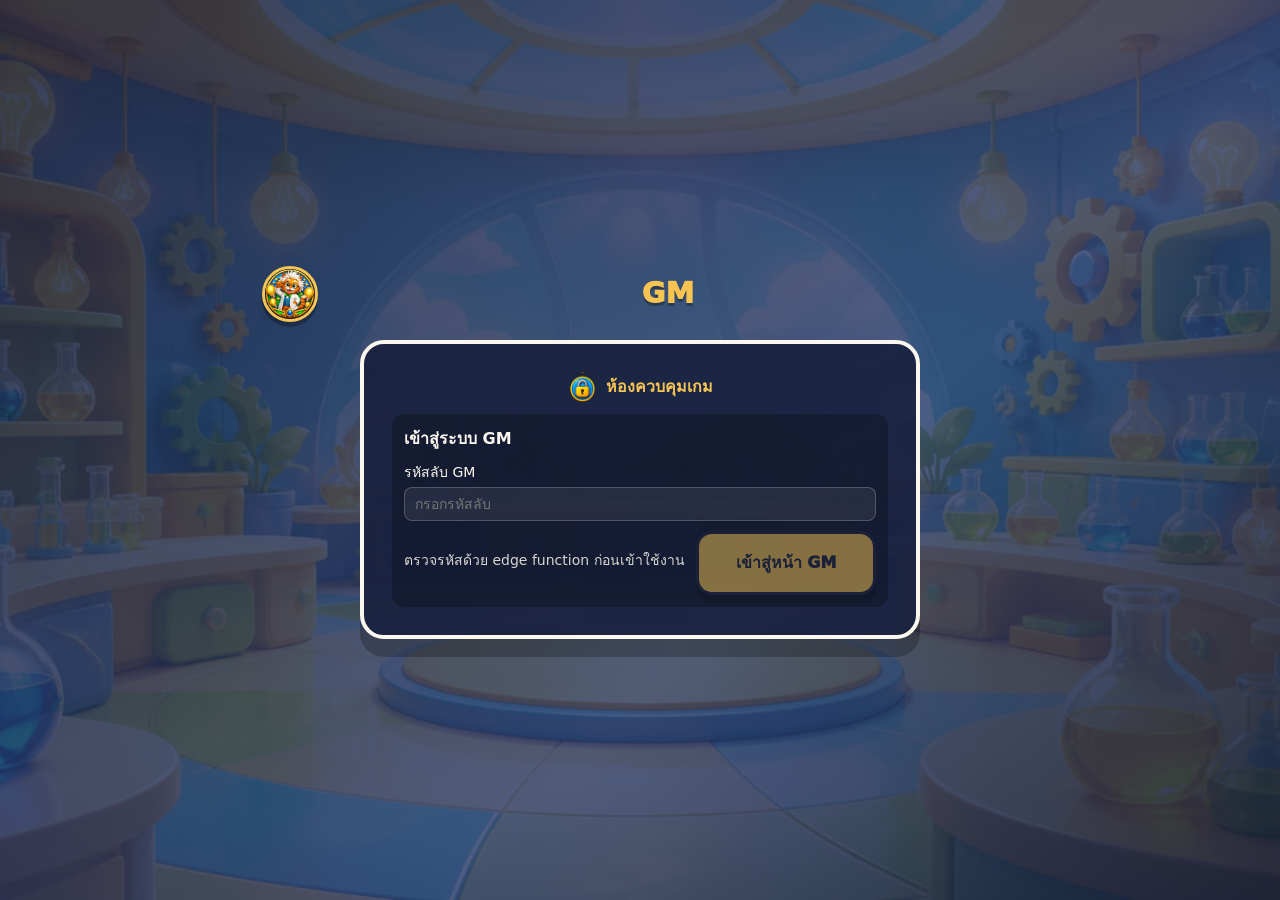
==== index.html @ 26312747 "GM: auto-biometric on open + PWA status-bar + icon" ====
<!doctype html>
<html lang="th">
  <head>
    <meta charset="UTF-8" />
    <link rel="icon" type="image/png" href="./favicon.png" />
    <link rel="apple-touch-icon" href="./apple-touch-icon.png" />
    <meta name="viewport" content="width=device-width, initial-scale=1.0, viewport-fit=cover" />
    <meta name="theme-color" content="#18213f" />
    <meta name="apple-mobile-web-app-capable" content="yes" />
    <meta name="mobile-web-app-capable" content="yes" />
    <meta name="apple-mobile-web-app-status-bar-style" content="black-translucent" />
    <meta name="apple-mobile-web-app-title" content="GM คิดวันละโจทย์" />
    <title>GM - คิดวันละโจทย์</title>
    <script type="module" crossorigin src="./assets/gm-eVZAtfQk.js"></script>
    <link rel="stylesheet" crossorigin href="./assets/gm-Bf44pUgK.css">
  </head>
  <body>
    <div id="root"></div>
  </body>
</html>
---- assets/gm-Bf44pUgK.css ----
:root{--lightningcss-light: ;--lightningcss-dark:initial;color-scheme:dark;background:linear-gradient(135deg, #18213fdb, #2b3a67d1 56%, #151b30eb) top center / 100% calc(100% + 200px) no-repeat, var(--bg-detective-room,none) top center / cover no-repeat #18213f;color:#fbf7ef;font-family:system-ui,-apple-system,BlinkMacSystemFont,Segoe UI,sans-serif}html[data-scene=home]{background:radial-gradient(circle at 50% 28%, #f6c45329, transparent 40%) top center / 100% calc(100% + 200px) no-repeat, linear-gradient(160deg, #18213fd1, #2b3a67bd 55%, #151b30e6) top center / 100% calc(100% + 200px) no-repeat, var(--bg-office,none) top center / cover no-repeat #18213f}html[data-scene=voteResult],html[data-scene=ended]{background:radial-gradient(circle at 50% 22%, #f6c45352, transparent 42%) top center / 100% calc(100% + 200px) no-repeat, linear-gradient(135deg, #151b30d6, #2b3a67c7) top center / 100% calc(100% + 200px) no-repeat, var(--bg-reveal,none) top center / cover no-repeat #18213f}html[data-scene=roleReveal]{background:radial-gradient(circle, #f6c45357, transparent 36%) top center / 100% calc(100% + 200px) no-repeat, linear-gradient(135deg, #151b30e0, #2b3a67d1) top center / 100% calc(100% + 200px) no-repeat, var(--bg-role-cover,none) top center / cover no-repeat #18213f}*{box-sizing:border-box}html,body,#root{min-height:100%;margin:0}html,body{overscroll-behavior:none;-webkit-user-select:none;user-select:none;-webkit-touch-callout:none;touch-action:manipulation;height:100%}img{-webkit-user-drag:none;-webkit-touch-callout:none;-webkit-user-select:none;user-select:none}input,textarea{-webkit-user-select:text;user-select:text}button,input,select,textarea{font:inherit}.app-shell{place-items:center;min-height:100vh;padding:32px;display:grid;position:relative}.app-shell:before{content:"";z-index:-1;background:linear-gradient(135deg, #18213fdb, #2b3a67d1 56%, #151b30eb), var(--bg-detective-room);background-position:top;background-size:cover;position:fixed;inset:0}.boot-splash{place-items:center;display:grid}.boot-logo-btn{cursor:pointer;-webkit-tap-highlight-color:transparent;background:0 0;border:none;justify-items:center;gap:clamp(14px,3dvh,28px);padding:20px;display:grid}.boot-logo-btn__img{object-fit:contain;filter:drop-shadow(0 14px #00000047);width:min(880px,88vw);max-height:62dvh;animation:2.6s ease-in-out infinite boot-breathe}.boot-logo-btn:active .boot-logo-btn__img{transform:scale(.97)}.boot-logo-btn__hint{color:#ffe9b6;text-shadow:0 2px 4px #00000080;font-size:clamp(16px,2.6dvh,22px);font-weight:900;animation:1.4s ease-in-out infinite reel-pulse}.boot-loading{place-items:center;gap:clamp(10px,2.4dvh,22px);width:min(560px,88vw);display:grid}.boot-loading__logo{filter:drop-shadow(0 10px 18px #0006);width:min(340px,38dvh)}.boot-loading__mascot{width:clamp(56px,9dvh,84px);animation:1.6s ease-in-out infinite loading-sweep}.boot-loading__mascot--done{animation:.5s cubic-bezier(.2,1.6,.4,1) both loading-found}@keyframes loading-sweep{0%,to{transform:translate(-42px)rotate(-14deg)}50%{transform:translate(42px)rotate(14deg)}}@keyframes loading-found{0%{transform:scale(.7)rotate(-14deg)}to{transform:scale(1.15)rotate(0)}}.boot-loading__track{background:#18213fd9;border:3px solid #fbf7ef;border-radius:999px;width:100%;height:clamp(16px,2.6dvh,22px);overflow:hidden;box-shadow:0 4px #00000040}.boot-loading__fill{background:linear-gradient(90deg,#d13f1e,#f2a03d);border-radius:999px;height:100%;transition:width .25s ease-out}.boot-loading__label{color:#ffe9b6;text-shadow:0 2px 4px #00000080;margin:0;font-size:clamp(15px,2.4dvh,21px);font-weight:900}@keyframes boot-breathe{0%,to{transform:scale(1)}50%{transform:scale(1.025)}}.boot-card{text-align:center;background:#2b3a67eb;border:4px solid #fbf7ef;border-radius:24px;width:min(720px,100%);padding:48px;box-shadow:0 20px #0000003d}.eyebrow{color:#f6c453;text-transform:uppercase;margin:0 0 12px;font-weight:900}h1{margin:0 0 16px;font-size:clamp(42px,6vw,72px);line-height:1}.scene-panel{background:#18213fe6;border:4px solid #fbf7ef;border-radius:24px;width:min(1120px,100%);margin:0 auto;padding:28px;box-shadow:0 18px #0000003d}.scene-panel h2{color:#f6c453;text-align:center;margin:0 0 24px;font-size:clamp(32px,4vw,48px)}.scene-panel h3{color:#f6c453;margin:28px 0 14px;font-size:28px}.player-grid{grid-template-columns:repeat(4,minmax(0,1fr));gap:20px;display:grid}.player-grid--compact{grid-template-columns:repeat(6,minmax(0,1fr));gap:clamp(8px,1vw,14px)}.player-grid--compact .player-card{padding:7px}.player-grid--compact .player-card__photo-wrap{aspect-ratio:1}.player-grid--compact .player-card__name{margin-top:5px;font-size:clamp(12px,1.5vh,15px)}.player-grid--compact .player-card__code{margin-top:4px;padding:3px 9px;font-size:12px}.player-card{color:#20263f;text-align:center;cursor:pointer;background:#fbf7ef;border:3px solid #20263f;border-radius:20px;width:100%;padding:12px;transition:transform .15s,box-shadow .15s;position:relative;box-shadow:0 9px #00000038}.player-card:active{transform:translateY(5px)scale(.98);box-shadow:0 4px #00000038}.player-card--selected{outline:5px solid #f6c453}.player-card__photo-wrap{aspect-ratio:4/5;background:linear-gradient(140deg,#ffd66b,#3dcca1);border:3px solid #fff;border-radius:16px;place-items:center;width:100%;display:grid;position:relative;overflow:hidden}.player-card__photo{z-index:1;object-fit:cover;width:100%;height:100%;position:relative}.player-card__fallback{color:#2b3a67;font-size:32px;font-weight:1000;position:absolute}.player-card__name{margin-top:10px;font-size:21px;font-weight:1000;line-height:1.15;display:block}.player-card__code{color:#fff;background:#e94f37;border-radius:999px;margin-top:8px;padding:5px 10px;font-weight:1000;display:inline-block}.button-row{flex-wrap:wrap;justify-content:center;gap:18px;margin-top:24px;display:flex}.game-button{cursor:pointer;border:3px solid #20263f;border-radius:16px;min-width:180px;min-height:64px;font-weight:1000;box-shadow:0 8px #00000040}.game-button:disabled{opacity:.5;cursor:not-allowed;transform:none}.game-button--primary{color:#20263f;background:#f6c453}.game-button--danger{color:#fff;background:#e94f37}.game-button--paper{color:#20263f;background:#fbf7ef}.status-badge{color:#20263f;text-align:center;background:#fbf7ef;border:3px solid #20263f;border-radius:16px;padding:10px 14px;box-shadow:0 7px #00000038}.status-badge strong{font-size:24px;display:block}.status-badge span{color:#62677b;font-size:13px;font-weight:900}.handoff-curtain{text-align:center;align-content:center;place-items:center;gap:18px;min-height:100vh;padding:32px;display:grid;position:relative}.handoff-curtain:before{content:"";z-index:-1;background:radial-gradient(circle, #f6c45357, transparent 36%), linear-gradient(135deg, #151b30e0, #2b3a67d1), var(--bg-role-cover);background-position:top;background-size:cover;position:fixed;inset:0}.handoff-curtain__spotlight{font-size:86px}.handoff-curtain__sub{color:#ffd66b;background:#18213fb3;border:3px solid #fbf7ef80;border-radius:999px;margin:0;padding:8px 22px;font-size:clamp(16px,2.6dvh,22px);font-weight:1000}.result-scene--countdown{align-content:center;justify-items:center;gap:clamp(8px,2dvh,18px);min-height:min(60dvh,480px);display:grid}.reveal-countdown{color:#f6c453;text-shadow:0 10px #00000059;font-size:clamp(120px,28dvh,240px);font-weight:1000;line-height:1;animation:.9s cubic-bezier(.2,1.4,.4,1) both countdown-pop}@keyframes countdown-pop{0%{opacity:0;transform:scale(2.2)}35%{opacity:1;transform:scale(1)}to{opacity:.9;transform:scale(.92)}}.role-reveal--cover{align-content:center;justify-items:center;gap:clamp(10px,2dvh,20px);min-height:min(60dvh,480px);display:grid}.role-hold-btn{color:#20263f;cursor:pointer;touch-action:none;-webkit-user-select:none;user-select:none;-webkit-touch-callout:none;background:linear-gradient(#f6c453,#eaa93c);border:5px solid #20263f;border-radius:26px;justify-content:center;align-items:center;padding:clamp(22px,5dvh,44px) clamp(36px,6vw,72px);font-size:clamp(20px,3.4dvh,30px);font-weight:1000;display:inline-flex;position:relative;box-shadow:0 10px #00000047}.role-hold-btn:active{transform:translateY(4px);box-shadow:0 4px #00000047}.role-hold-btn__fingerprint{pointer-events:none;width:clamp(38px,6dvh,56px);height:clamp(38px,6dvh,56px);position:absolute;top:50%;right:clamp(20px,3vw,44px);transform:translateY(-50%)}.role-hold-hint{text-align:center;color:#ffe9b6;margin:clamp(6px,1.2dvh,12px) 0 0;font-weight:900;animation:1s ease-in-out infinite reel-pulse}.confetti{pointer-events:none;z-index:30;position:fixed;inset:0;overflow:hidden}.confetti__piece{top:-4dvh;left:calc((var(--i) * 3.83%) + 1%);width:12px;height:20px;animation:3.2s linear infinite confetti-fall;animation-delay:calc(var(--i) * -.37s);background:#f6c453;border-radius:3px;position:absolute}.confetti__piece:nth-child(3n){background:#e94f37;width:10px;height:16px}.confetti__piece:nth-child(3n+1){background:#3dcca1}.confetti__piece:nth-child(4n){background:#7ea6ff;height:24px}@keyframes confetti-fall{0%{opacity:1;transform:translateY(-6dvh)rotate(0)}85%{opacity:1}to{opacity:.4;transform:translateY(106dvh)rotate(720deg)}}.intel-banner{background:#f6c45324;border:3px solid #f6c453;border-radius:18px;justify-content:center;align-items:center;gap:clamp(12px,2vw,22px);max-width:min(760px,100%);margin:0 auto;padding:clamp(10px,1.8dvh,16px) clamp(16px,2.4vw,26px);display:flex}.intel-banner__icon{object-fit:contain;flex:none;width:clamp(64px,11dvh,100px);height:auto}.intel-banner__text{text-align:left;gap:4px;font-size:clamp(14px,2.2dvh,18px);display:grid}.intel-banner__text b{color:#ffd66b}.intel-banner__text span{color:#fbf7ef;font-weight:800}.result-caught-card{margin:0 auto}.clue-cards{flex-wrap:wrap;flex:auto;justify-content:center;align-items:center;gap:clamp(14px,2.4vw,30px);min-height:0;display:flex}.clue-card{color:#ffe9b6;background:#18213fbf;border:4px solid #fbf7ef;border-radius:20px;justify-items:center;gap:6px;padding:clamp(10px,1.8dvh,18px) clamp(14px,2vw,24px);font-size:clamp(15px,2.4dvh,20px);font-weight:900;display:grid;box-shadow:0 10px #00000040}.clue-card__photo{object-fit:cover;object-position:50% 18%;border-radius:14px;width:clamp(140px,26dvh,220px);height:clamp(140px,26dvh,220px)}.clue-card span{color:#9aa3c0;font-size:.8em}.clue-mock{flex:auto;place-items:center;min-height:0;display:grid}.clue-mock img{object-fit:contain;filter:drop-shadow(0 10px 12px #00000059);max-height:clamp(200px,42dvh,360px);animation:.5s cubic-bezier(.2,1.6,.4,1) both gacha-pop}.confirm-modal{text-align:center;justify-items:center;gap:clamp(8px,1.6dvh,14px);display:grid}.confirm-modal__mascot{object-fit:contain;filter:drop-shadow(0 8px 10px #0000004d);height:clamp(80px,16dvh,140px)}.confirm-modal h2{color:#f6c453;margin:0}.confirm-modal__body{color:#fbf7ef;margin:0;font-size:clamp(15px,2.3dvh,19px);font-weight:800;line-height:1.6}.end-scene{flex-direction:column;height:100%;min-height:0;padding:clamp(14px,2.4dvh,24px) 28px;display:flex}.end-scene__cols{flex:auto;justify-content:center;align-items:center;gap:clamp(16px,3vw,40px);min-height:0;display:flex}.end-scene__left{flex:0 auto;min-width:0}.end-scene .end-scene__art{object-fit:contain;max-width:38vw;max-height:clamp(220px,52dvh,460px)}.end-scene__right{flex:0 auto;justify-items:center;gap:clamp(8px,1.6dvh,16px);min-width:0;display:grid}.end-scene h2{text-align:center;margin:0;font-size:clamp(24px,4.4dvh,40px)}.end-scene .big-callout{padding:10px 18px;font-size:clamp(15px,2.4dvh,20px)}.end-scene .button-row{margin:0}.end-scene__spies{text-align:center;color:#c9cede;margin:0;font-size:clamp(14px,2.2dvh,18px);font-weight:800}.end-scene__quiz-warn{color:#ffd27a;text-align:center;background:#f2a03d29;border:2px solid #f2a03d;border-radius:12px;margin:0;padding:8px 14px;font-size:clamp(13px,2dvh,17px);font-weight:800}.end-scene__spy-cards{justify-content:center;gap:clamp(12px,2vw,24px);display:flex}.end-spy-card{color:#ffe9b6;background:#18213fb3;border:3px solid #fbf7ef;border-radius:18px;justify-items:center;gap:6px;padding:10px 14px;font-size:clamp(13px,2dvh,17px);display:grid;position:relative}.end-spy-card__photo{object-fit:cover;object-position:50% 18%;border-radius:12px;width:clamp(84px,17dvh,140px);height:clamp(84px,17dvh,140px)}.end-scene__spy-cards--caught .end-spy-card__photo{filter:grayscale()contrast(.95)brightness(.9)}.end-spy-card__stamp{color:#e94f37;letter-spacing:1px;background:#fbf7efd9;border:3px solid #e94f37;border-radius:8px;padding:2px 10px;font-size:clamp(13px,2dvh,17px);font-weight:1000;position:absolute;top:34%;left:50%;transform:translate(-50%,-50%)rotate(-14deg)}.handoff-curtain h2{margin:0;font-size:clamp(42px,7vw,84px)}.handoff-curtain p{color:#ffe9b6;margin:0;font-size:24px;font-weight:900}.hub-scene{min-height:100vh;padding:28px;position:relative}.hub-scene:before{content:"";z-index:-1;background:radial-gradient(circle at 20% 12%, #f6c45333, transparent 26%), linear-gradient(135deg, #18213fd9, #2b3a67c7 56%, #151b30e6), var(--bg-office);background-position:top;background-size:cover;position:fixed;inset:0}.hub-title{margin:0}.hub-logo{object-fit:contain;filter:drop-shadow(0 6px #00000038);width:min(420px,70vw);max-height:180px}.hub-header{grid-template-columns:1fr auto;align-items:start;gap:24px;display:grid}.hub-status{grid-template-columns:repeat(3,minmax(128px,1fr));gap:12px;display:grid}.mission-board{background:#f5e9d0;border:5px solid #20263f;border-radius:24px;grid-template-columns:repeat(3,minmax(0,1fr));gap:18px;margin:28px 0;padding:24px;display:grid}.day-panel{background:#18213fdb;border:4px solid #fbf7ef;border-radius:20px;padding:20px}.day-panel h2{margin:0 0 14px}.day-panel input,.number-field input{border:3px solid #20263f;border-radius:14px;width:100%;min-height:58px;padding:8px 14px;font-weight:900}.attendance-card{text-align:center;gap:10px;display:grid}.attendance-card strong{color:#ffd66b}.settings-panel{overflow:visible}.settings-grid{grid-template-columns:repeat(3,minmax(0,1fr));gap:14px;display:grid}.number-field{color:#fbf7ef;gap:6px;font-weight:900;display:grid}.settings-preview,.form-error{border-radius:14px;margin-bottom:16px;padding:12px 16px;font-weight:900}.settings-preview{color:#ffe9b6;background:#f6c4532e}.form-error{color:#ffb5a8;background:#e94f3733}.big-callout{color:#ffe9b6;text-align:center;background:#f6c4532e;border:4px solid #fbf7ef;border-radius:18px;padding:18px;font-size:28px;font-weight:1000}.item-strip,.quiz-choices{flex-wrap:wrap;justify-content:center;gap:16px;margin:18px 0;display:flex}.quiz-choices--multi{grid-template-columns:repeat(2,minmax(0,1fr));gap:12px;width:min(760px,100%);margin:12px auto;display:grid}.quiz-choices--multi .game-button{width:100%}.quiz-open-answer{flex-wrap:wrap;justify-content:center;align-items:center;gap:14px;width:min(640px,100%);margin:18px auto;display:flex}.quiz-open-answer__input{color:#fff;text-align:center;background:#18213fe6;border:3px solid #fbf7ef;border-radius:12px;flex:320px;min-width:0;padding:12px 14px;font-size:17px}.quiz-verdict--open{color:#ffd66b!important}.custom-mode-hint{color:#cfe0ff;font-size:.82em;font-style:italic}.swap-picker{grid-template-columns:repeat(2,minmax(0,1fr));gap:16px;max-width:720px;margin:18px auto;display:grid}.swap-picker label{color:#ffe9b6;gap:8px;font-weight:1000;display:grid}.swap-picker select{color:#20263f;background:#fbf7ef;border:3px solid #20263f;border-radius:14px;min-height:56px;padding:8px 14px;font-weight:900}.backup-textarea{color:#20263f;background:#fbf7ef;border:3px solid #20263f;border-radius:14px;width:100%;min-height:180px;padding:14px;font-family:ui-monospace,SFMono-Regular,Menlo,Consolas,monospace}.file-button{color:#20263f;cursor:pointer;background:#fbf7ef;border:3px solid #20263f;border-radius:16px;place-items:center;min-width:180px;min-height:64px;font-weight:1000;display:inline-grid;position:relative;box-shadow:0 8px #00000040}.file-button input{opacity:0;width:1px;height:1px;position:absolute}.gacha-machine,.detective-stage{aspect-ratio:1;background:linear-gradient(45deg,#e94f37f2,#f6c453f2),#f6c453;border:6px solid #20263f;border-radius:28px;place-items:center;width:min(280px,50vw);margin:22px auto;display:grid;box-shadow:0 16px #00000047}.gacha-machine span,.detective-stage span{color:#f6c453;background:#20263f;border:5px solid #fbf7ef;border-radius:50%;place-items:center;width:132px;height:132px;font-size:86px;font-weight:1000;display:grid}.gacha-machine__img,.tutorial-mascot{object-fit:contain;filter:drop-shadow(0 8px 10px #00000047);width:100%;height:100%}.gacha-machine{position:relative;overflow:visible}.gacha-machine--popped .gacha-machine__img{animation:.5s gacha-shake}.gacha-machine__capsule{object-fit:contain;filter:drop-shadow(0 6px 8px #0000004d);width:44%;animation:.6s cubic-bezier(.3,1.4,.5,1) both gacha-drop;position:absolute;bottom:-18px;left:50%;transform:translate(-50%)}@keyframes gacha-shake{0%,to{transform:rotate(0)}20%{transform:rotate(-6deg)}40%{transform:rotate(6deg)}60%{transform:rotate(-4deg)}80%{transform:rotate(4deg)}}@keyframes gacha-drop{0%{opacity:0;transform:translate(-50%,-120%)scale(.4)}60%{opacity:1}to{opacity:1;transform:translate(-50%)scale(1)}}.vote-stamp{object-fit:contain;filter:drop-shadow(0 6px 8px #00000047);width:min(220px,46vw);margin:4px auto 10px;animation:.45s cubic-bezier(.2,1.6,.4,1) both stamp-slam;display:block}@keyframes stamp-slam{0%{opacity:0;transform:scale(2.4)rotate(-14deg)}70%{opacity:1}to{opacity:1;transform:scale(1)rotate(-6deg)}}.end-scene__art{object-fit:cover;border-radius:20px;width:100%;max-width:520px;margin:0 auto 14px;display:block;box-shadow:0 12px #0000003d}.spy-pool-banner{background-position:50%;background-repeat:no-repeat;background-size:contain;place-items:center;min-height:120px;margin:14px 0;padding:22px 40px;display:grid}.spy-pool-banner__text{color:#20263f;text-align:center;margin:0;font-weight:800}.shop-grid{grid-template-columns:repeat(auto-fit,minmax(150px,1fr));gap:16px;margin:18px 0;display:grid}.shop-item{color:#20263f;cursor:pointer;background:#f5e9d0;border:4px solid #20263f;border-radius:20px;justify-items:center;gap:8px;padding:14px 12px;transition:transform .15s,box-shadow .15s;display:grid;box-shadow:0 9px #00000038}.shop-item:active{transform:translateY(5px);box-shadow:0 4px #00000038}.shop-item__img{aspect-ratio:1;object-fit:contain;width:min(150px,36vw)}.shop-item__label{text-align:center;font-size:18px;font-weight:1000;line-height:1.15}.shop-item__desc{color:#4a4233;text-align:center;font-size:13px;font-weight:700;line-height:1.35}.shop-item__price{color:#2b3a67;align-items:center;gap:6px;font-size:20px;font-weight:1000;display:inline-flex}.shop-item__coin{object-fit:contain;width:26px;height:26px}.role-portrait{aspect-ratio:1;place-items:center;width:min(320px,60vw);margin:8px auto 18px;display:grid;position:relative}.role-portrait__img{object-fit:contain;filter:drop-shadow(0 10px #0000003d);width:100%;height:100%}.role-portrait__img--spy{filter:drop-shadow(0 0 26px #e94f37d9)drop-shadow(0 10px #0000003d)}.role-portrait__badge{filter:drop-shadow(0 6px #00000038);width:34%;height:auto;position:absolute;bottom:-6px;right:-6px}.rules-overlay{z-index:50;-webkit-backdrop-filter:blur(3px);backdrop-filter:blur(3px);background:#0c101ec7;place-items:center;padding:24px;display:grid;position:fixed;inset:0}.rules-card{background:#18213ff7;border:5px solid #fbf7ef;border-radius:24px;width:min(760px,100%);max-height:88vh;padding:32px;overflow:auto;box-shadow:0 20px #00000047}.rules-card h2{color:#f6c453;text-align:center;margin:0 0 8px;font-size:clamp(28px,4vw,40px)}.rules-lead{text-align:center;color:#ffe9b6;margin:0 0 20px;font-weight:900}.rules-list{gap:14px;margin:0;padding:0;list-style:none;display:grid}.rules-item{color:#20263f;background:#f5e9d0;border:3px solid #20263f;border-radius:16px;grid-template-columns:auto 1fr;align-items:start;gap:14px;padding:14px 16px;display:grid}.rules-item__icon{font-size:34px;line-height:1}.rules-item strong{color:#2b3a67;margin-bottom:4px;font-size:19px;display:block}.rules-item span{font-weight:700;line-height:1.4}.shield-callout{justify-items:center;gap:10px;margin-top:14px;display:grid}.shield-callout__img{filter:drop-shadow(0 0 22px #f6c453cc)drop-shadow(0 8px #00000038);width:min(160px,40vw);height:auto}.scene-lead{text-align:center;color:#ffe9b6;margin:-8px 0 20px;font-size:18px;font-weight:900}.scene-hero{filter:drop-shadow(0 8px #0003);width:min(132px,30vw);height:auto;margin:-4px auto 6px;display:block}.reveal-stage{place-items:center;min-height:100vh;padding:32px;display:grid;position:relative}.reveal-stage:before{content:"";z-index:-1;background:radial-gradient(circle at 50% 22%, #f6c45352, transparent 42%), linear-gradient(135deg, #151b30d6, #2b3a67c7), var(--bg-reveal);background-position:top;background-size:cover;position:fixed;inset:0}.result-scene{flex-direction:column;justify-content:center;align-items:center;gap:clamp(6px,1.4dvh,16px);height:100%;min-height:0;padding:clamp(12px,2dvh,22px) 28px;display:flex;overflow:hidden}.result-scene .vote-stamp{flex-shrink:1;min-height:0}.result-scene .big-callout,.result-scene .button-row{margin:0}.result-scene h2{margin:0;font-size:clamp(34px,7.5dvh,68px)}.result-scene .vote-stamp{width:min(220px,26dvh);margin:0 auto}img.end-spy-card__stamp-img{object-fit:contain;filter:drop-shadow(0 2px 3px #0000004d);pointer-events:none;width:96%;position:absolute;top:38%;left:50%;transform:translate(-50%,-50%)}span.end-spy-card__stamp-img{color:#e94f37;letter-spacing:1px;background:#fbf7efd9;border:3px solid #e94f37;border-radius:8px;padding:2px 10px;font-size:clamp(13px,2dvh,17px);font-weight:1000;position:absolute;top:34%;left:50%;transform:translate(-50%,-50%)rotate(-14deg)}.result-caught-card .end-spy-card__photo{width:clamp(76px,14dvh,120px);height:clamp(76px,14dvh,120px)}.clue-result{margin-top:18px}@media (width<=900px){.hub-header{grid-template-columns:1fr}.hub-status,.mission-board,.settings-grid,.player-grid,.player-grid--compact{grid-template-columns:repeat(2,minmax(0,1fr))}.swap-picker{grid-template-columns:1fr}}.sound-toggle{cursor:pointer;background:#f5e9d0;border:3px solid #20263f;border-radius:14px;padding:8px 12px;font-size:22px;line-height:1;transition:transform 80ms;box-shadow:0 5px #00000038}.sound-toggle:active{transform:translateY(3px);box-shadow:0 2px #00000038}.gacha-result{justify-items:center;gap:10px;margin:12px 0;display:grid}.gacha-result__icon{object-fit:contain;filter:drop-shadow(0 8px 10px #0000004d);width:min(180px,44vw);height:auto;animation:.45s cubic-bezier(.2,1.6,.4,1) both gacha-pop}.gacha-result__text{text-align:center;margin:0}@keyframes gacha-pop{0%{opacity:0;transform:scale(.3)rotate(-12deg)}70%{opacity:1}to{opacity:1;transform:scale(1)rotate(0)}}.home-screen{flex-direction:column;width:100vw;height:100dvh;padding:clamp(10px,2vh,22px) clamp(16px,3vw,40px);display:flex;position:relative;overflow:hidden}.home-screen:before{content:"";z-index:-1;background:radial-gradient(circle at 50% 28%, #f6c45329, transparent 40%), linear-gradient(160deg, #18213fd1, #2b3a67bd 55%, #151b30e6), var(--bg-office);background-position:top;background-size:cover;position:fixed;inset:0}.home-topbar{flex:none;justify-content:space-between;align-items:center;display:flex}.chip-btn{color:#20263f;cursor:pointer;background:#f5e9d0;border:3px solid #20263f;border-radius:14px;padding:8px 16px;font-size:clamp(13px,1.6vh,16px);font-weight:800;box-shadow:0 5px #00000038}.chip-btn:active{transform:translateY(3px);box-shadow:0 2px #00000038}.chip-icon{object-fit:contain;vertical-align:-.32em;width:1.35em;height:1.35em;display:inline-block}.chip-icon--lg{vertical-align:middle;width:clamp(30px,4.6dvh,40px);height:clamp(30px,4.6dvh,40px)}.handoff-curtain__spot-icon{object-fit:contain;filter:drop-shadow(0 8px 12px #00000059);width:clamp(84px,16dvh,140px);height:clamp(84px,16dvh,140px)}.home-chip{top:calc(env(safe-area-inset-top,0px) + 10px);left:calc(env(safe-area-inset-left,0px) + 12px);z-index:40;position:fixed}.sound-chip{top:calc(env(safe-area-inset-top,0px) + 10px);right:calc(env(safe-area-inset-right,0px) + 12px);z-index:40;position:fixed}.home-center{flex-direction:column;flex:auto;justify-content:center;align-items:center;gap:clamp(6px,1.4vh,16px);min-height:0;display:flex}.home-logo{object-fit:contain;filter:drop-shadow(0 10px #00000042);flex:0 auto;width:min(840px,88vw);min-height:0;max-height:40dvh}.home-daterow{flex-shrink:0;align-items:center;gap:clamp(8px,1.6vw,20px);display:flex}.home-mascot{object-fit:contain;filter:drop-shadow(0 8px 10px #0000004d);height:clamp(80px,14dvh,158px)}.home-status{gap:clamp(10px,1.6vw,18px);display:flex}.home-stat{color:#20263f;background:#fbf7ef;border:3px solid #20263f;border-radius:16px;justify-items:center;padding:8px 18px;line-height:1.1;display:grid;box-shadow:0 6px #0003}.home-stat b{font-size:clamp(18px,2.6vh,26px)}.home-stat small{color:#62677b;font-size:12px;font-weight:800}.home-cta.game-button{min-height:clamp(52px,7vh,66px);margin-top:clamp(4px,1vh,10px);padding:0 28px;font-size:clamp(16px,2.2vh,22px)}.home-dock{-webkit-backdrop-filter:blur(4px);backdrop-filter:blur(4px);background:#18213fb3;border:3px solid #fbf7ef80;border-radius:26px;flex:none;justify-content:center;align-self:center;gap:clamp(10px,2vw,26px);margin-top:clamp(12px,2.4vh,26px);padding:clamp(8px,1.4vh,16px) clamp(12px,2vw,28px);display:flex}.dock-btn{cursor:pointer;background:0 0;border:none;justify-items:center;gap:5px;padding:4px;transition:transform .1s;display:grid}.dock-btn:active{transform:translateY(3px)scale(.96)}.dock-btn__icon{place-items:center;width:clamp(50px,8dvh,78px);height:clamp(50px,8dvh,78px);display:grid}.dock-btn__icon img{object-fit:contain;filter:drop-shadow(0 5px 6px #0000004d);width:100%;height:100%}.dock-btn__emoji{background:#f5e9d0;border:3px solid #20263f;border-radius:18px;place-items:center;width:100%;height:100%;font-size:clamp(30px,5vh,46px);display:none;box-shadow:0 5px #00000038}.dock-btn__label{color:#fbf7ef;text-shadow:0 2px 3px #00000080;font-size:clamp(12px,1.6vh,15px);font-weight:800}.overlay{z-index:50;background:#0a0e1c99;place-items:center;padding:24px;display:grid;position:fixed;inset:0}.admin-menu{text-align:center;background:#18213ff7;border:4px solid #fbf7ef;border-radius:24px;gap:18px;width:min(520px,92vw);padding:26px;display:grid;box-shadow:0 18px #0000004d}.admin-menu h2{color:#f6c453;margin:0}.admin-menu__grid{grid-template-columns:1fr 1fr;gap:14px;display:grid}.overlay-sheet{overscroll-behavior:contain;-webkit-overflow-scrolling:touch;background:#18213ff7;border:4px solid #fbf7ef;border-radius:22px;gap:16px;width:min(1120px,94vw);max-height:88vh;padding:22px;display:grid;overflow:auto;box-shadow:0 18px #0000004d}.partner-callout{justify-items:center;gap:8px;margin:6px 0 10px;display:grid}.partner-callout__label{color:#ffe9b6;margin:0;font-size:clamp(18px,2.6vh,24px);font-weight:900}.partner-callout__card{color:#20263f;background:#fbf7ef;border:4px solid #f6c453;border-radius:20px;justify-items:center;gap:6px;padding:12px 16px;display:grid;box-shadow:0 9px #0000003d}.partner-callout__photo{aspect-ratio:4/5;object-fit:cover;background:linear-gradient(140deg,#ffd66b,#3dcca1);border:3px solid #20263f;border-radius:14px;width:clamp(120px,22vh,200px)}.partner-callout__name{font-size:clamp(20px,3vh,28px);font-weight:1000}.partner-callout__code{color:#fff;background:#e94f37;border-radius:999px;padding:3px 14px;font-weight:1000}.partner-callout__hint{color:#ffe9b6;margin:0;font-size:14px;font-weight:700}.app-shell{padding:clamp(10px,2vh,20px)}.app-shell>.scene-panel,.reveal-stage>.scene-panel{max-height:96vh;overflow:auto}.confirm-player{justify-items:center;gap:clamp(8px,1.6vh,16px);display:grid}.confirm-player h2{margin:0}.confirm-player .player-card{cursor:default;width:min(300px,38vh)}.confirm-player .player-card:active{transform:none;box-shadow:0 9px #00000038}.role-reveal{flex-direction:column;justify-content:center;gap:clamp(8px,1.6vh,18px);height:100%;display:flex}.role-reveal h2{margin:0}.role-reveal__cols{flex:auto;justify-content:center;align-items:center;gap:clamp(20px,4vw,56px);min-height:0;display:flex}.role-reveal__cols--solo{justify-content:center}.role-reveal__main{flex:none;justify-items:center;gap:clamp(6px,1.2vh,14px);display:grid}.role-reveal__aside{flex:none;gap:clamp(8px,1.4vh,14px);min-height:0;display:grid}.role-portrait{place-items:center;display:inline-grid;position:relative}.role-portrait__img{object-fit:contain;width:auto;max-height:34vh}.partner-callout{gap:4px;margin:0}.partner-callout__photo{aspect-ratio:4/5;width:auto;height:clamp(88px,17vh,150px)}.partner-callout__card{gap:3px;padding:8px 14px}.partner-callout__label{font-size:clamp(16px,2.2vh,22px)}.role-reveal .shield-callout{gap:6px;margin-top:0}.role-reveal .shield-callout__img{width:clamp(84px,14vh,130px)}.role-reveal .shield-callout .big-callout{max-width:40ch;padding:10px 14px;font-size:clamp(15px,2vh,20px)}@media (width<=820px){.role-reveal__cols{flex-direction:column;gap:12px}}.player-picker{flex-direction:column;display:flex}.player-picker h2{margin:0 0 8px;font-size:clamp(26px,3.4vw,40px)}.player-picker .scene-lead{margin:0 0 10px}.player-grid--pick{flex:auto;grid-template-columns:repeat(6,minmax(0,1fr));align-content:start;gap:clamp(8px,1vw,14px);min-height:0;overflow:auto}.player-grid--pick .player-card{padding:7px}.player-grid--pick .player-card__photo-wrap{aspect-ratio:1}.player-grid--pick .player-card__name{margin-top:5px;font-size:clamp(12px,1.5vh,15px)}.player-grid--pick .player-card__code{margin-top:4px;padding:3px 9px;font-size:12px}@media (width<=900px){.player-grid--pick{grid-template-columns:repeat(4,minmax(0,1fr))}}.vote-ballot{flex-direction:column;gap:clamp(4px,.8vh,8px);height:100%;display:flex}.vote-ballot h2{margin:0}.vote-ballot h3{margin:clamp(4px,.8vh,8px) 0 clamp(2px,.5vh,5px);font-size:clamp(18px,2.4vh,22px)}.vote-ballot .big-callout{padding:8px 14px;font-size:clamp(15px,2vh,20px)}.vote-ballot .player-grid--compact{flex:auto;align-content:start;min-height:0;margin:0;overflow:auto}.vote-ballot .player-card__photo-wrap{aspect-ratio:auto;height:clamp(110px,19dvh,180px)}.vote-ballot .player-card__photo,.player-grid--compact .player-card__photo,.player-grid--pick .player-card__photo{object-position:50% 18%}.vote-ballot .button-row{margin-top:clamp(4px,.8vh,10px)}.planned-item{color:#ffe9b6;flex-wrap:wrap;justify-content:center;align-items:center;gap:10px;margin:clamp(4px,.8vh,8px) 0 0;font-size:clamp(13px,2dvh,16px);font-weight:800;display:flex}.planned-item b{color:#ffd66b}.planned-item__cancel{color:#ffb5a8;cursor:pointer;background:#e94f3726;border:2px solid #e94f37b3;border-radius:999px;padding:2px 10px;font-size:12px;font-weight:800}.bag-modal{overscroll-behavior:contain;width:min(860px,94vw);max-height:92dvh;overflow:auto}.bag-grid{flex-wrap:wrap;justify-content:center;gap:clamp(10px,1.6vw,20px);display:flex}.bag-item{color:#ffe9b6;cursor:pointer;background:#18213f99;border:3px solid #fbf7ef80;border-radius:18px;justify-items:center;gap:6px;padding:12px 16px;font-size:clamp(13px,2dvh,16px);font-weight:800;display:grid}.bag-item:active{transform:translateY(2px)}.bag-item:disabled{opacity:.45;pointer-events:none}.bag-item img{object-fit:contain;width:clamp(84px,15dvh,130px);height:auto}.bag-detail__head{justify-content:center;align-items:center;gap:14px;display:flex}.bag-detail__head img{object-fit:contain;width:clamp(56px,10dvh,90px)}.bag-detail__head h2{margin:0}.bag-detail__pick-label{color:#ffd66b;text-align:center;margin:0;font-weight:900}.bag-detail__grid{max-height:38dvh;overflow:auto}.clue-scene{flex-direction:column;gap:clamp(4px,.8vh,8px);height:100%;display:flex}.clue-scene h2{margin:0}.clue-scene .scene-hero{width:clamp(64px,9vh,104px);margin:0 auto 2px}.clue-scene .big-callout{padding:8px 14px;font-size:clamp(15px,2vh,20px)}.clue-scene .clue-result{flex-direction:column;flex:auto;gap:6px;min-height:0;margin:0;display:flex}.clue-scene .clue-result .player-grid--compact{flex:auto;align-content:start;min-height:0;margin:0;overflow:auto}.clue-scene .player-card__photo-wrap{aspect-ratio:auto;height:clamp(72px,11vh,110px)}.clue-scene .settings-preview{margin:0}.clue-scene .button-row{margin-top:clamp(4px,.8vh,10px)}.gacha-scene{flex-direction:column;align-items:center;gap:clamp(6px,1.2dvh,12px);padding:clamp(14px,2.4dvh,24px) 28px;display:flex}.gacha-scene h2{margin:0;font-size:clamp(24px,4.6dvh,40px)}.gacha-scene .scene-lead{margin:0;font-size:clamp(13px,2dvh,17px)}.gacha-scene .big-callout{padding:clamp(8px,1.6dvh,14px) 18px;font-size:clamp(16px,2.6dvh,24px)}.gacha-scene .gacha-machine{flex-shrink:0;width:min(300px,36dvh);margin:0 auto}.pool-peek-btn{z-index:2;cursor:pointer;filter:drop-shadow(0 5px 6px #00000059);background:0 0;border:none;place-items:center;width:clamp(64px,10.5dvh,92px);height:clamp(64px,10.5dvh,92px);padding:0;display:grid;position:absolute;top:-18px;right:-18px}.pool-peek-btn:active{transform:translateY(3px)scale(.94)}.pool-peek-btn__icon{object-fit:contain;border-radius:16px;width:100%;height:100%}.gacha-assign__showcase{flex:auto;place-items:center;min-height:0;display:grid}.gacha-assign__showcase img{object-fit:contain;filter:drop-shadow(0 12px 14px #00000059)drop-shadow(0 0 30px #f6c45359);width:auto;height:clamp(220px,42dvh,380px);animation:.5s cubic-bezier(.2,1.6,.4,1) both gacha-pop}.gacha-assign__item{place-items:center;display:grid}.gacha-assign__item img{object-fit:contain;filter:drop-shadow(0 8px 10px #0000004d);width:clamp(90px,16dvh,150px);animation:.45s cubic-bezier(.2,1.6,.4,1) both gacha-pop}.gacha-assign__error{color:#ffb5a8;text-align:center;margin:0;font-weight:900}.player-card__badge{z-index:3;color:#ffe9b6;background:#20263f;border-radius:10px;padding:3px 8px;font-size:12px;font-weight:900;position:absolute;top:6px;right:6px;box-shadow:0 2px 5px #00000059}.pool-modal{overscroll-behavior:contain;width:min(1060px,94vw);max-height:92dvh;overflow:auto}.pool-modal h2{color:#f6c453;text-align:center;margin:0 0 6px}.pool-grid{grid-template-columns:repeat(auto-fill,minmax(190px,1fr));gap:10px;margin:12px 0;display:grid}.pool-slot{text-align:center;background:#18213f99;border:3px solid #fbf7ef66;border-radius:16px;justify-items:center;gap:4px;padding:10px;display:grid}.pool-slot img{object-fit:contain;width:clamp(48px,7dvh,72px);height:clamp(48px,7dvh,72px)}.pool-slot b{color:#ffe9b6;font-size:15px}.pool-slot small{color:#c9cede;font-size:12px;line-height:1.25}.pool-slot__pct{color:#f6c453;font-size:16px;font-weight:1000}.pool-slot--locked{opacity:.45}.pool-slot--locked .pool-slot__pct{color:#ffb5a8;font-size:13px}.quiz-timer{color:#ffe9b6;background:#f6c45329;border:3px solid #20263f;border-radius:16px;flex-wrap:wrap;justify-content:center;align-items:center;gap:16px;width:fit-content;margin:0 auto clamp(8px,1.6dvh,16px);padding:8px 18px;font-size:clamp(16px,2.4dvh,22px);font-weight:1000;display:flex}.quiz-timer--late{color:#ffb5a8;background:#e94f3738;border-color:#e94f37;animation:.8s ease-in-out infinite reel-pulse}.quiz-timer__clock{font-variant-numeric:tabular-nums}.quiz-hint{text-align:center;color:#9aa3c0;margin:clamp(8px,1.6dvh,14px) 0 0;font-size:13px;font-weight:800}.quiz-verdict--correct{color:#7ddf8e!important}.quiz-verdict--wrong{color:#ff8a76!important}.quiz-explain{color:#ffe9b6;text-align:center;background:#f6c4531f;border:3px dashed #f6c45399;border-radius:14px;width:fit-content;max-width:min(700px,100%);margin:clamp(8px,1.6dvh,14px) auto 0;padding:10px 18px;font-size:clamp(14px,2.1dvh,18px);font-weight:800;line-height:1.5}.quiz-practice{flex-direction:column;padding:clamp(14px,2.4dvh,24px) 28px;display:flex}.quiz-practice h2{margin:0 0 4px}.quiz-practice .scene-lead{margin:0 0 clamp(6px,1.2dvh,12px)}.quiz-practice .practice-actions{margin:0 0 clamp(8px,1.6dvh,14px)}.practice-grid{overscroll-behavior:contain;flex:auto;grid-template-columns:repeat(auto-fill,minmax(clamp(40px,4.4vw,54px),1fr));gap:clamp(5px,.9dvh,9px);min-height:0;padding-bottom:4px;display:grid;overflow:auto}.practice-cell{aspect-ratio:1;color:#20263f;cursor:pointer;background:#f5e9d0;border:3px solid #20263f;border-radius:12px;font-size:clamp(13px,1.8dvh,17px);font-weight:900;transition:transform 80ms;box-shadow:0 4px #0003}.practice-cell:active{transform:translateY(2px)scale(.95);box-shadow:0 1px #0003}.practice-cell--done{color:#3c6b2c;background:#cfe8c0;border-color:#6bbf59;position:relative}.practice-cell__tick{color:#fff;background:#6bbf59;border-radius:50%;place-items:center;width:18px;height:18px;font-size:11px;display:grid;position:absolute;top:-6px;right:-6px;box-shadow:0 2px 4px #0000004d}.practice-sim{color:#ffd66b;font-size:.72em;font-weight:800}.custom-quiz-bar{background:#f2a03d1f;border:2px dashed #f2a03d;border-radius:14px;margin:0 0 6px;padding:10px}.custom-quiz-form .topic-field{width:min(680px,100%)}.custom-quiz-form{overscroll-behavior:contain;max-height:92dvh;overflow-y:auto}.custom-form-tools{justify-content:flex-end;margin:-8px 0 4px}.custom-form-warn{color:#ffb4a2;font-size:13px;font-weight:800}.quiz-question-image{object-fit:contain;background:#00000040;border:3px solid #fbf7ef8c;border-radius:14px;width:auto;max-width:min(560px,100%);max-height:clamp(90px,22dvh,240px);margin:8px auto;display:block}.quiz-question-image--verdict{max-height:clamp(70px,15dvh,170px)}.custom-answer-row{flex-wrap:wrap;justify-content:center;align-items:center;gap:12px;margin:4px 0;display:flex}.custom-answer-row>span{color:#ffe9b6;font-weight:900}.tutorial-lines{gap:clamp(8px,1.6dvh,14px);margin:0;padding:0;list-style:none;display:grid}.tutorial-lines li{color:#fbf7ef;text-align:left;background:#18213f99;border:3px solid #fbf7ef66;border-radius:14px;padding:clamp(8px,1.6dvh,14px) 16px;font-size:clamp(15px,2.4dvh,20px);font-weight:800;line-height:1.45}.quiz-intro__head{justify-content:center;align-items:center;gap:clamp(12px,2vw,24px);margin-bottom:clamp(8px,1.6dvh,16px);display:flex}.quiz-intro__head h2{margin:0}.quiz-intro__icon{object-fit:contain;filter:drop-shadow(0 8px 12px #00000059)drop-shadow(0 0 24px #f6c45359);width:clamp(72px,13dvh,120px);height:clamp(72px,13dvh,120px);animation:.5s cubic-bezier(.2,1.6,.4,1) both gacha-pop}.quiz-intro h2{margin-bottom:clamp(10px,2dvh,20px)}.quiz-rules{gap:clamp(8px,1.4dvh,14px);width:min(680px,100%);margin:0 auto clamp(12px,2.4dvh,24px);padding:0;list-style:none;display:grid}.quiz-rules li{color:#fbf7ef;background:#18213fa6;border:3px solid #fbf7ef73;border-radius:16px;padding:clamp(10px,1.8dvh,16px) 18px;font-size:clamp(15px,2.3dvh,20px);font-weight:800;line-height:1.45}.quiz-rules b{color:#ffd66b}.settings-quizbank{color:#c9cede;margin:0 0 12px;font-weight:800;line-height:1.5}.settings-quizbank b{color:#ffe9b6}.gacha-scene .gacha-stage{flex:auto;justify-content:center;align-items:center;gap:clamp(10px,1.6vw,22px);width:100%;min-height:0;display:flex}.gacha-stage--split .gacha-machine,.gacha-scene .gacha-result,.gacha-scene .gacha-reel{height:clamp(280px,44dvh,400px)}.gacha-stage--split .gacha-machine{aspect-ratio:1;width:auto;margin:0;transform:rotate(-2deg)}.gacha-scene .gacha-result,.gacha-scene .gacha-reel{background:radial-gradient(circle at 50% 34%,#f6c45352,#0000 62%),#18213fe0;border:4px solid #fbf7ef;border-radius:26px;flex:0 auto;align-content:center;justify-items:center;gap:clamp(6px,1.2dvh,12px);min-width:0;max-width:min(440px,42vw);margin:0;padding:clamp(14px,2.6dvh,26px) clamp(18px,2.4vw,30px);display:grid;position:relative;overflow:hidden;box-shadow:0 14px #00000042}.gacha-scene .gacha-result:before,.gacha-scene .gacha-reel:before{content:"";pointer-events:none;background:conic-gradient(#0000 0deg 24deg,#f6c45324 24deg 48deg,#0000 48deg 72deg,#f6c45324 72deg 96deg,#0000 96deg 120deg,#f6c45324 120deg 144deg,#0000 144deg 168deg,#f6c45324 168deg 192deg,#0000 192deg 216deg,#f6c45324 216deg 240deg,#0000 240deg 264deg,#f6c45324 264deg 288deg,#0000 288deg 312deg,#f6c45324 312deg 336deg,#0000 336deg 360deg);animation:9s linear infinite showcase-rays;position:absolute;inset:-40%}@keyframes showcase-rays{to{transform:rotate(360deg)}}.gacha-scene .gacha-result>*,.gacha-scene .gacha-reel>*{position:relative}.gacha-scene .gacha-result__icon{width:clamp(130px,27dvh,250px)}.gacha-scene .gacha-reel__icon{width:clamp(140px,30dvh,270px)}.gacha-scene .gacha-result__text{border-color:#fbf7ef8c;max-width:40ch;font-size:clamp(15px,2.4dvh,20px)}.gacha-scene .button-row{margin-top:clamp(4px,1dvh,10px)}.gacha-reel{justify-items:center;gap:10px;margin:10px 0;display:grid}.gacha-reel__icon{object-fit:contain;filter:drop-shadow(0 8px 10px #00000052);width:clamp(120px,22vh,180px);height:auto;animation:.18s linear infinite reel-flip}.gacha-reel__text{color:#ffe9b6;text-shadow:0 2px 4px #00000080;margin:0;font-size:clamp(18px,2.6vh,26px);font-weight:1000;animation:.6s ease-in-out infinite reel-pulse}@keyframes reel-flip{0%{opacity:.65;transform:translateY(-12%)scale(.92)}50%{opacity:1;transform:translateY(0)scale(1.04)}to{opacity:.65;transform:translateY(12%)scale(.92)}}@keyframes reel-pulse{0%,to{transform:scale(1)}50%{transform:scale(1.06)}}.gacha-machine--spinning .gacha-machine__img{animation:.12s linear infinite gacha-rattle}@keyframes gacha-rattle{0%{transform:rotate(-3deg)translate(-2px)}25%{transform:rotate(3deg)translate(2px)}50%{transform:rotate(-2deg)translateY(-2px)}75%{transform:rotate(2deg)translateY(2px)}to{transform:rotate(-3deg)translate(-2px)}}.tutorial-scene{flex-direction:column;gap:clamp(8px,1.4vh,16px);display:flex}.tutorial-top{justify-content:space-between;align-items:center;display:flex}.tutorial-top .eyebrow{margin:0}.tutorial-skip.game-button{min-width:auto;min-height:40px;padding:4px 18px;font-size:14px}.tutorial-body{flex:auto;align-items:center;gap:clamp(16px,4vw,48px);min-height:0;animation:.35s both tut-in;display:flex}.tutorial-body--characters{flex-direction:column;justify-content:center;gap:clamp(8px,1.6dvh,16px);animation:.35s both tut-in}.tutorial-characters__title{text-align:center;margin:0}.tutorial-characters{grid-template-columns:repeat(3,minmax(0,1fr));gap:clamp(10px,2vw,24px);width:100%;display:grid}.tutorial-char-card{text-align:center;background:#18213fb3;border:3px solid #fbf7ef;border-radius:16px;grid-template-rows:auto auto 1fr;justify-items:center;gap:6px;padding:clamp(8px,1.6dvh,14px);display:grid}.tutorial-char-card__img{object-fit:contain;filter:drop-shadow(0 8px 12px #00000057);width:100%;max-width:160px;max-height:30dvh}.tutorial-char-card__label{color:#ffd66b;font-size:clamp(15px,2.2dvh,20px)}.tutorial-char-card__desc{color:#c9cede;font-size:clamp(12px,1.7dvh,15px);line-height:1.25}.tutorial-lines--center{text-align:center;justify-items:center}.tutorial-art{flex:0 0 38%;place-items:center;display:grid}.tutorial-art__img{object-fit:contain;filter:drop-shadow(0 12px 16px #00000057);width:100%;max-width:340px;max-height:46vh;animation:.45s cubic-bezier(.2,1.5,.4,1) both tut-pop}.tutorial-text{text-align:left;flex:auto;gap:10px;display:grid}.tutorial-text h2{text-align:left;margin:0;font-size:clamp(28px,4vw,46px)}.tutorial-text .big-callout{font-size:clamp(18px,2.6vh,26px);line-height:1.5}.tutorial-dots{justify-content:center;gap:8px;display:flex}.tutorial-dot{background:#fbf7ef52;border-radius:50%;width:11px;height:11px;transition:background .2s,transform .2s}.tutorial-dot--on{background:#f6c453;transform:scale(1.3)}@keyframes tut-in{0%{opacity:0;transform:translate(18px)}to{opacity:1;transform:translate(0)}}@keyframes tut-pop{0%{opacity:0;transform:scale(.7)rotate(-4deg)}to{opacity:1;transform:scale(1)rotate(0)}}@media (width<=820px){.tutorial-body{flex-direction:column;gap:12px}.tutorial-art{flex:none}.tutorial-text,.tutorial-text h2{text-align:center}}.player-card--dimmed{opacity:.62}.player-card--dimmed .player-card__photo{filter:grayscale()brightness(.82)}.player-card--dimmed .player-card__photo-wrap{background:linear-gradient(140deg,#9aa0b0,#6b7180)}.player-card--dimmed .player-card__code{background:#6b7180}.home-topbar__left{flex-direction:column;align-items:flex-start;gap:4px;max-width:48vw;display:flex}.chip-btn.home-reset{background:#f5e9d08c;border-color:#20263f8c;font-size:clamp(12px,1.6dvh,14px);box-shadow:0 3px #0000002e}.chip-btn.home-reset--armed{color:#fff;background:#e94f37;border-color:#7a1f12;animation:.8s ease-in-out infinite reel-pulse}.home-reset__error{color:#ffb5a8;text-align:left;text-shadow:0 2px 3px #00000080;margin:0;font-size:clamp(11px,1.6dvh,13px);font-weight:800}.home-actions{flex-wrap:wrap;flex-shrink:0;justify-content:center;gap:clamp(8px,1.4vw,16px);margin-top:clamp(4px,1vh,10px);display:flex}.home-cta--day.game-button{font-size:clamp(14px,1.8vh,18px)}.day-panel__status{margin:0 0 12px;font-size:18px}.day-panel__status strong{color:#ffd66b}.day-panel__final{color:#e94f37;font-weight:900}.day-panel__locked{color:#ffb5a8;background:#e94f3729;border:3px solid #e94f37;border-radius:14px;margin:0 0 14px;padding:12px 16px;font-weight:800}.day-panel__warn{color:#ffb5a8;margin:12px 0 0;font-weight:700}.settings-summary{color:#ffe9b6;background:#f6c45329;border-radius:14px;flex-wrap:wrap;gap:10px 18px;margin-bottom:14px;padding:10px 16px;font-weight:800;display:flex}.settings-summary b{color:#fff;font-size:18px}.settings-saved{color:#aef0db;background:#3dcca12e;border-radius:12px;margin-bottom:12px;padding:8px 14px;font-weight:800}.settings-cat{border:3px solid #fbf7ef59;border-radius:18px;margin:0 0 16px;padding:10px 18px 18px}.settings-cat>legend{color:#f6c453;background:#20263f;border:2px solid #fbf7ef59;border-radius:999px;padding:4px 14px;font-size:18px;font-weight:1000}.settings-sliders{grid-template-columns:repeat(2,minmax(0,1fr));gap:14px 26px;display:grid}.settings-item-pair{display:contents}.gacha-weight-row{align-items:center;gap:10px;display:flex}.gacha-weight-row__slider{flex:1;min-width:0}.gacha-weight-row--off .gacha-weight-row__slider{opacity:.4}.gacha-toggle{color:#c9cede;cursor:pointer;background:#18213f99;border:2px solid #fbf7ef59;border-radius:9px;flex:none;min-width:46px;padding:5px 8px;font-size:13px;font-weight:900}.gacha-toggle--on{color:#d6f5cc;background:#6bbf5938;border-color:#6bbf59}.jester-toggle-row{border-top:1px dashed #fbf7ef33;margin-top:12px;padding-top:12px}.jester-toggle-row__text{gap:2px;display:grid}.jester-toggle-row__text b{color:#ffd66b;font-size:15px}.jester-toggle-row__text small{color:#c9cede;font-size:12px}.hold-reveal{flex-direction:column;align-items:stretch;gap:14px;width:100%;display:flex}.hold-reveal__stage{flex:1;place-items:center;min-height:0;display:grid;overflow:hidden}.hold-reveal__cover{text-align:center;color:#c9cede;border:3px dashed #fbf7ef47;border-radius:18px;place-items:center;gap:8px;width:100%;min-height:clamp(160px,40dvh,340px);padding:18px;font-size:clamp(15px,2.4dvh,20px);font-weight:900;display:grid}.hold-reveal__btn{color:#ffe9b6;cursor:pointer;touch-action:none;-webkit-user-select:none;user-select:none;background:#18213feb;border:3px solid #fbf7ef;border-radius:16px;justify-content:flex-start;align-items:center;gap:12px;width:100%;padding:14px 18px;font-size:clamp(15px,2.2dvh,20px);font-weight:1000;display:flex;box-shadow:0 6px #00000047}.hold-reveal__btn--held{background:#6bbf5947;border-color:#6bbf59;transform:translateY(3px);box-shadow:0 3px #00000047}.hold-reveal__btn-label{text-align:left;flex:1}.hold-reveal__fingerprint{flex:none;width:clamp(38px,6dvh,52px);height:clamp(38px,6dvh,52px);margin-right:6px}.hold-reveal__btn--held .hold-reveal__fingerprint{filter:drop-shadow(0 0 6px #6bbf59e6)}.topic-input{gap:clamp(8px,1.6dvh,16px)}.topic-field{text-align:left;gap:6px;width:min(560px,100%);margin:0 auto;display:grid}.topic-field>span{color:#ffe9b6;font-size:clamp(13px,1.9dvh,16px);font-weight:900}.topic-field input{color:#fff;background:#18213fe6;border:3px solid #fbf7ef;border-radius:12px;padding:10px 12px;font-size:15px}.topic-field__preview{border:2px solid #fbf7ef66;border-radius:10px;align-self:start;width:auto;max-height:clamp(70px,12dvh,120px)}.topic-view{align-content:center;place-items:center;gap:clamp(10px,2dvh,20px);min-height:min(60dvh,480px);display:grid}.topic-view__img{object-fit:contain;border-radius:16px;max-width:100%;max-height:clamp(200px,52dvh,460px)}.topic-view__jester{text-align:center;background:#f2a03d24;border:2px dashed #f2a03d;border-radius:20px;place-items:center;gap:clamp(6px,1.4dvh,14px);padding:clamp(20px,5dvh,48px) clamp(16px,4vw,40px);display:grid}.topic-view__jester-emoji{font-size:clamp(56px,12dvh,96px);line-height:1}.topic-view__jester-text{color:#ffd66b;font-size:clamp(24px,5dvh,40px);font-weight:1000}.topic-view__jester-sub{color:#ffffffd1;font-size:clamp(14px,2.6dvh,20px)}.topic-timer{color:#ffd66b;letter-spacing:2px;font-size:clamp(28px,6dvh,48px);font-weight:1000}.role-reveal__jester-goal{box-sizing:border-box;overflow-wrap:break-word;background:#f2a03d29;border:2px solid #f2a03d;border-radius:14px;max-width:min(100%,760px);padding:10px 16px;font-size:clamp(17px,2.6dvh,24px);line-height:1.5}.role-portrait__img--jester{filter:saturate(1.15)}.end-spy-card__jester-tag{color:#3a2400;background:#f2a03d;border-radius:999px;margin-top:6px;padding:4px 12px;font-size:15px;font-weight:1000;display:inline-block;transform:rotate(-6deg);box-shadow:0 3px 6px #0000004d}.slider-field{gap:7px;display:grid}.slider-field__top{justify-content:space-between;align-items:baseline;gap:8px;display:flex}.slider-field__label{color:#fbf7ef;font-size:14px;font-weight:800}.slider-field__value{color:#20263f;text-align:center;background:#f6c453;border-radius:999px;min-width:52px;padding:2px 12px;font-size:14px;font-weight:1000}.slider-field__range{appearance:none;cursor:pointer;background:linear-gradient(90deg,#f6c453,#e94f37);border:2px solid #20263f;border-radius:999px;outline:none;width:100%;height:12px}.slider-field__range::-webkit-slider-thumb{appearance:none;cursor:grab;background:#fbf7ef;border:4px solid #20263f;border-radius:50%;width:26px;height:26px;box-shadow:0 3px 6px #0006}.slider-field__range::-webkit-slider-thumb:active{cursor:grabbing;transform:scale(1.1)}.slider-field__range::-moz-range-thumb{cursor:grab;background:#fbf7ef;border:4px solid #20263f;border-radius:50%;width:26px;height:26px;box-shadow:0 3px 6px #0006}.settings-actions{border-top:2px solid #fbf7ef2e;flex-wrap:wrap;margin-top:6px;padding-top:14px}.settings-legend--warn{color:#ff6b5e!important}@media (width<=820px){.settings-sliders{grid-template-columns:1fr}}.app-frame{height:100dvh;max-height:100dvh;padding-top:env(safe-area-inset-top);padding-right:env(safe-area-inset-right);padding-bottom:env(safe-area-inset-bottom);padding-left:env(safe-area-inset-left);background:0 0;flex-direction:column;justify-content:center;display:flex;overflow:hidden}.app-frame>.home-screen,.app-frame>.app-shell,.app-frame>.reveal-stage,.app-frame>.handoff-curtain{flex:auto;width:100%;height:auto;min-height:0}.app-frame>.scene-panel{max-height:100%;margin:0 auto;overflow:auto}.players-list{gap:6px;margin:0 0 12px;padding:0;list-style:none;display:grid}.players-list__row{background:#ffffff0f;border-radius:10px;align-items:center;gap:10px;padding:6px 10px;display:flex}.players-list__thumb{object-fit:cover;object-position:50% 18%;border-radius:8px;flex-shrink:0;width:44px;height:44px}.players-list__thumb--empty{background:#ffffff1f;place-items:center;font-size:12px;display:grid}.players-list__code{opacity:.7;flex-shrink:0;width:44px;font-size:13px}.players-list__name{text-overflow:ellipsis;white-space:nowrap;flex:1;min-width:0;overflow:hidden}.players-list__btn{color:inherit;cursor:pointer;background:0 0;border:0;padding:6px;font-size:18px}.players-list__btn:disabled{opacity:.35}.players-list__btn--danger{color:#ff6b6b;font-size:14px;font-weight:700}.players-section__note{opacity:.85;margin:4px 0 10px;font-size:14px}.player-form{background:#00000040;border-radius:12px;gap:10px;margin-top:12px;padding:12px;display:grid}.player-form h4{margin:0}.player-form__field{gap:4px;font-size:14px;display:grid}.player-form input{color:inherit;font:inherit;background:#ffffff14;border:1px solid #fff3;border-radius:8px;padding:8px 10px}.player-form__photo{align-items:flex-start;gap:12px;display:flex}.player-form__preview{object-fit:cover;object-position:50% 18%;border-radius:12px;flex-shrink:0;width:96px;height:96px}.player-form__preview--empty{opacity:.7;background:#ffffff14;place-items:center;font-size:12px;display:grid}.player-form__photo-actions{flex:1;gap:8px;min-width:0;display:grid}.player-form__link{gap:8px;display:flex}.player-form__link input{flex:1;min-width:0}.player-form__actions{justify-content:flex-end;gap:10px;display:flex}.save-error-banner{top:calc(env(safe-area-inset-top,0px) + 8px);z-index:60;color:#fff;text-align:center;background:#b42828f2;border-radius:10px;max-width:min(90vw,640px);padding:8px 16px;font-size:14px;position:fixed;left:50%;transform:translate(-50%);box-shadow:0 4px 14px #0006}a.game-button{justify-content:center;align-items:center;text-decoration:none;display:inline-flex}a.dock-btn,a.chip-btn{text-decoration:none}.home-stat--link{cursor:pointer;text-decoration:none}.home-stat--link:hover small{text-decoration:underline}.page-head{grid-template-columns:auto 1fr auto;align-items:center;gap:12px;width:min(760px,100%);margin:0 auto 14px;padding:4px 2px;display:grid}.page-head__brand{align-items:center;gap:8px;display:inline-flex}.page-head__avatar-link{transition:transform .15s;display:inline-flex}.page-head__avatar-link:hover{transform:scale(1.08)}.page-head__avatar-link:active{transform:scale(.95)}.page-head__home{background:#18213fa6;border:3px solid #f6c453;border-radius:50%;justify-content:center;align-items:center;width:56px;height:56px;transition:transform 80ms;display:inline-flex;overflow:hidden;box-shadow:0 5px #00000047}.page-head__home:active{transform:translateY(3px);box-shadow:0 2px #00000047}.page-head__home img{object-fit:cover;width:100%;height:100%}.page-head__title{text-align:center;color:#f6c453;text-shadow:0 3px #00000047;margin:0;font-size:clamp(20px,3.2dvh,30px);font-weight:1000}.page-head__right{justify-content:flex-end;display:inline-flex}.home-logo{filter:drop-shadow(0 10px 14px #0006);max-width:min(260px,62vw);height:auto}.home-logo-text{color:#f6c453;text-shadow:0 4px #00000047;text-align:center;flex-direction:column;align-items:center;gap:2px;margin:6px 0 0;font-size:clamp(24px,4dvh,38px);font-weight:1000;line-height:1.05;display:flex}.home-logo-text__sub{color:#fbf7ef;letter-spacing:1px;font-size:.6em}.quiz-question-image{cursor:zoom-in}.lightbox{z-index:100;-webkit-backdrop-filter:blur(4px);backdrop-filter:blur(4px);cursor:zoom-out;background:#0a0e1ce0;justify-content:center;align-items:center;padding:4dvh 4vw;animation:.15s both dq-fade;display:flex;position:fixed;inset:0}.lightbox img{cursor:default;border:4px solid #fbf7ef;border-radius:16px;max-width:100%;max-height:100%;box-shadow:0 18px #0000003d}@keyframes dq-fade{0%{opacity:0}to{opacity:1}}.reward-grid{grid-template-columns:repeat(2,minmax(0,1fr));gap:10px;width:min(360px,100%);display:grid}.reward-cell{background:#f6c45329;border:3px solid #20263f;border-radius:16px;flex-direction:column;align-items:center;gap:4px;padding:12px 10px;display:flex}.reward-cell__tier{color:#fbf7ef;font-size:15px;font-weight:800}.reward-cell__coins{color:#ffe9b6;align-items:center;gap:4px;font-size:20px;font-weight:900;display:inline-flex}.coin-inline{vertical-align:middle;width:auto;height:1.15em}.numpad-field{color:#fbf7ef;width:100%;min-height:46px;font:inherit;cursor:pointer;background:#18213fd9;border:3px solid #3a4a7a;border-radius:12px;align-items:center;gap:6px;padding:8px 14px;font-weight:900;transition:transform 60ms,border-color .1s;display:inline-flex}.numpad-field:active{transform:translateY(2px)}.numpad-field--empty{color:#8b96b8;font-weight:700}.numpad-field--invalid{border-color:#e94f37}.numpad-field__val{color:#ffe9b6;align-items:center;gap:5px;font-size:20px;display:inline-flex}.numpad-field__ph{font-size:15px}.numpad{background:#202a4d;border:4px solid #fbf7ef;border-radius:20px;flex-direction:column;gap:12px;width:min(320px,92vw);padding:18px;display:flex;box-shadow:0 16px #00000047}.numpad__title{text-align:center;color:#f6c453;margin:0;font-weight:900}.numpad__display{color:#ffe9b6;background:#0c101e99;border:2px solid #3a4a7a;border-radius:12px;justify-content:center;align-items:center;gap:6px;min-height:54px;font-size:30px;font-weight:1000;display:flex}.numpad__grid{grid-template-columns:repeat(3,1fr);gap:8px;display:grid}.numpad__key{color:#1b2440;cursor:pointer;background:#f5e9d0;border:0;border-radius:14px;height:58px;font-size:24px;font-weight:1000;transition:transform 60ms,box-shadow 60ms;box-shadow:0 4px #00000047}.numpad__key:active{transform:translateY(4px);box-shadow:0 0 #00000047}.numpad__key--fn{background:#f6c453}.numpad__ok{width:100%}.dtp-field{color:#fbf7ef;width:100%;min-height:48px;font:inherit;cursor:pointer;background:#18213fd9;border:3px solid #3a4a7a;border-radius:12px;align-items:center;gap:8px;padding:8px 14px;font-weight:900;transition:transform 60ms;display:inline-flex}.dtp-field:active{transform:translateY(2px)}.dtp-field--empty{color:#8b96b8;font-weight:700}.dtp-field--invalid{border-color:#e94f37}.dtp{background:#202a4d;border:4px solid #fbf7ef;border-radius:20px;flex-direction:column;gap:12px;width:min(360px,94vw);padding:18px;display:flex;box-shadow:0 16px #00000047}.dtp__head{color:#f6c453;justify-content:space-between;align-items:center;font-size:18px;display:flex}.dtp__nav{color:#1b2440;cursor:pointer;background:#f6c453;border:0;border-radius:10px;width:40px;height:40px;font-size:22px;font-weight:1000;box-shadow:0 3px #00000047}.dtp__nav:active{box-shadow:none;transform:translateY(3px)}.dtp__week,.dtp__grid{text-align:center;grid-template-columns:repeat(7,1fr);gap:4px;display:grid}.dtp__week span{color:#9fb0dd;font-size:12px;font-weight:800}.dtp__day{aspect-ratio:1;color:#fbf7ef;cursor:pointer;background:#ffffff0f;border:0;border-radius:9px;font-weight:900}.dtp__day:disabled{opacity:.28;cursor:not-allowed}.dtp__day--today{outline:2px solid #7ea6ff}.dtp__day--sel{color:#1b2440;background:#f6c453}.dtp__time{justify-content:center;align-items:center;gap:8px;margin-top:4px;display:flex}.dtp__time-label{color:#9fb0dd;font-weight:800}.dtp__colon{color:#ffe9b6;font-size:26px;font-weight:1000}.dtp__stepper{flex-direction:column;align-items:center;display:flex}.dtp__stepper button{color:#fbf7ef;cursor:pointer;background:#3a4a7a;border:0;border-radius:8px;width:46px;height:26px;font-size:12px}.dtp__stepper button:active{transform:translateY(2px)}.dtp__stepper b{color:#ffe9b6;text-align:center;min-width:46px;padding:2px 0;font-size:26px;font-weight:1000}.dtp__ok{width:100%}.gm-reward-grid{grid-template-columns:repeat(2,minmax(0,1fr));gap:12px;display:grid}.gm-reward-cell{flex-direction:column;gap:5px;display:flex}.gm-reward-cell__label{color:#f6c453;font-size:14px;font-weight:900}.gm-rest-toggle{color:#fbf7ef;cursor:pointer;-webkit-user-select:none;user-select:none;align-items:center;gap:10px;margin-top:6px;font-size:14px;font-weight:800;display:inline-flex}.gm-rest-toggle input{appearance:none;cursor:pointer;background:#0c1122a6;border:2px solid #f6c4538c;border-radius:8px;flex:0 0 26px;place-content:center;width:26px;height:26px;margin:0;transition:background .15s,border-color .15s,box-shadow .15s;display:grid}.gm-rest-toggle input:before{content:"✓";color:#20263f;font-size:17px;font-weight:1000;line-height:1;transition:transform .15s;transform:scale(0)}.gm-rest-toggle input:checked{background:#f6c453;border-color:#f6c453;box-shadow:0 3px #00000038}.gm-rest-toggle input:checked:before{transform:scale(1)}.gm-rest-toggle input:focus-visible{outline-offset:2px;outline:3px solid #f6c45380}.gm-random{background:#f6c4531f;border:3px dashed #f6c453;border-radius:16px;gap:10px;margin-top:4px;padding:14px;animation:.18s both dq-fade;display:grid}.gm-random__title{color:#ffe9b6;align-items:center;gap:6px;margin:0;font-weight:1000;display:inline-flex}.gm-random__row{grid-template-columns:1fr 1fr;gap:10px;display:grid}.gm-random__hint{color:#ffd66b;margin:0;font-size:12.5px;font-weight:700}.gm-nav{flex-wrap:wrap;justify-content:center;gap:8px;width:min(760px,100%);margin:0 auto 12px;display:flex}.gm-nav__item{color:#fbf7ef;background:#18213fcc;border:3px solid #3a4a7a;border-radius:999px;align-items:center;gap:6px;padding:8px 14px;font-size:14px;font-weight:900;text-decoration:none;transition:transform 60ms;display:inline-flex;box-shadow:0 4px #0000003d}.gm-nav__item:active{transform:translateY(3px);box-shadow:0 1px #0000003d}.gm-nav__item--active{color:#1b2440;background:#f6c453;border-color:#f6c453}.gm-question-list{grid-template-columns:minmax(0,1fr)}.gm-question-list__row{flex-wrap:nowrap;align-items:center;gap:8px;min-width:0;max-width:100%;display:flex}.gm-question-list__row .players-list__name{flex:auto;min-width:0}.gm-qtitle{text-overflow:ellipsis;white-space:nowrap;max-width:100%;font-weight:900;display:block;overflow:hidden}.gm-question-list__row .players-list__btn,.gm-question-list__row .gm-list-button{flex:none}.gm-hub{gap:16px}.gm-hub__head{align-items:center;gap:14px;display:flex}.gm-hub__logo{object-fit:cover;border:3px solid #f6c453;border-radius:50%;width:64px;height:64px}.gm-hub__title{color:#f6c453;margin:0;font-size:clamp(22px,3.4dvh,30px);font-weight:1000}.gm-hub__sub{color:#9fb0dd;margin:2px 0 0;font-size:13px;font-weight:700}.gm-hub__grid{grid-template-columns:repeat(auto-fit,minmax(min(220px,100%),1fr));gap:12px;display:grid}.gm-hub__card{background:#18213fd9;border:3px solid #3a4a7a;border-radius:18px;grid-template-rows:auto auto;grid-template-columns:56px 1fr;align-items:center;column-gap:12px;padding:14px 16px;text-decoration:none;transition:transform 70ms,box-shadow 70ms,border-color .1s;display:grid;box-shadow:0 6px #00000042}.gm-hub__card:active{transform:translateY(4px);box-shadow:0 2px #00000042}.gm-hub__card:hover{border-color:#f6c453}.gm-hub__icon{grid-row:1/3;justify-content:center;align-items:center;display:inline-flex}.gm-hub__label{color:#ffe9b6;font-size:18px;font-weight:1000}.gm-hub__desc{color:#c9d1e5;font-size:12.5px;font-weight:700}.player-page{gap:12px;width:min(760px,100% - 24px);display:grid}.player-page--auth{width:min(560px,100% - 24px)}.player-page>.eyebrow{text-align:center;justify-content:center;align-items:center;gap:8px;margin:0;display:inline-flex}.player-auth-form{margin-top:0}.player-auth-form .player-form__actions{flex-wrap:wrap;justify-content:space-between;align-items:center}.player-page__small-link{color:#ffe9b6;font-weight:900;text-decoration:none}.player-page__small-link:hover{text-decoration:underline}.player-page__hints{color:#ffd66b;margin:0;font-size:13px;font-weight:800}ul.player-page__hints{padding-left:20px}.player-history,.player-leaderboard{max-height:min(62dvh,520px);padding-right:4px;overflow:auto}.player-history__row{align-items:stretch;gap:0;display:grid}.player-history__row--open{background:#f6c45329;border:2px solid #f6c45361}.player-history__summary{width:100%;color:inherit;font:inherit;text-align:left;cursor:pointer;background:0 0;border:0;grid-template-columns:88px minmax(0,1fr) 64px 28px;align-items:center;gap:10px;padding:4px 0;display:grid}.player-history__status{background:#ffffff14;border-radius:8px;justify-content:center;align-items:center;gap:4px;min-height:34px;font-weight:1000;display:inline-flex}.player-history__status--correct{color:#a8ffbd}.player-history__status--wrong{color:#ffb5a8}.player-history__status--missed{color:#c9d1e5}.player-history__title{text-overflow:ellipsis;white-space:nowrap;min-width:0;font-weight:900;overflow:hidden}.player-history__detail{gap:10px;padding:10px 0 2px;display:grid}.player-history__image{object-fit:contain;background:#ffffff14;border:3px solid #fbf7ef;border-radius:12px;justify-self:center;width:min(220px,100%);max-height:150px}.player-history__question{color:#ffe9b6;margin:0;font-weight:1000}.player-history__facts{grid-template-columns:repeat(4,minmax(0,1fr));gap:8px;margin:0;display:grid}.player-history__facts div{background:#18213f8c;border-radius:10px;padding:8px}.player-history__facts dt{color:#f6c453;font-size:12px;font-weight:900}.player-history__facts dd{overflow-wrap:anywhere;margin:2px 0 0;font-weight:1000}.players-list__row--me{background:#f6c45338;border:2px solid #f6c4539e}.player-leaderboard__row{min-height:64px}.player-leaderboard__rank{color:#ffe9b6;align-items:center;gap:4px;width:72px;font-weight:1000;display:inline-flex}.player-leaderboard .players-list__name{gap:2px;display:grid}.player-leaderboard .players-list__name small{color:#c9d1e5;font-size:12px;font-weight:800}.player-leaderboard__correct,.player-leaderboard__medals{white-space:nowrap;align-items:center;gap:6px;font-weight:1000;display:inline-flex}.player-leaderboard__medals{color:#ffe9b6;flex-wrap:wrap;justify-content:flex-end;min-width:180px;font-size:13px}@media (width<=640px){.player-history__summary{grid-template-columns:74px minmax(0,1fr) 28px}.player-history__summary .players-list__code{display:none}.player-history__facts{grid-template-columns:repeat(2,minmax(0,1fr))}.player-leaderboard__row{flex-wrap:wrap}.player-leaderboard__medals{justify-content:flex-start;width:100%;padding-left:116px}}.gm-page{max-height:calc(100dvh - 100px);overflow:auto}.gm-page--wide{width:min(920px,100% - 24px)}.gm-top-link{background:#fbf7ef;border:3px solid #20263f;border-radius:12px;justify-content:center;align-items:center;width:48px;height:48px;display:inline-flex;box-shadow:0 5px #0000003d}.gm-form{gap:12px;margin-top:0}.gm-form textarea,.gm-results-tools select{resize:vertical;width:100%;min-height:86px;color:inherit;font:inherit;background:#ffffff14;border:1px solid #fff3;border-radius:8px;padding:10px 12px}.gm-results-tools select{resize:none;color:#20263f;background:#fbf7ef;min-height:48px;font-weight:900}.gm-form__preview{object-fit:contain;background:#0c112280;border-radius:8px;width:128px;height:96px}.gm-segment{grid-template-columns:repeat(2,minmax(0,1fr));gap:8px;display:grid}.gm-segment__item{color:#20263f;cursor:pointer;background:#fbf7ef;border:3px solid #20263f;border-radius:12px;min-height:48px;font-weight:1000}.gm-segment__item--active{background:#f6c453;box-shadow:inset 0 0 0 3px #20263f2e}.gm-choice-grid,.gm-rewards{grid-template-columns:repeat(2,minmax(0,1fr));gap:10px;display:grid}.gm-choice-grid__line{grid-template-columns:minmax(0,1fr) auto;align-items:center;gap:8px;display:grid}.gm-correct-pick{cursor:pointer;color:#fbf7efbf;white-space:nowrap;background:#0c11228c;border:2px solid #f6c45380;border-radius:999px;align-items:center;gap:6px;padding:8px 12px;font-size:13px;font-weight:900;transition:background .15s,color .15s,border-color .15s,box-shadow .15s,transform .12s;display:inline-flex}.gm-correct-pick input[type=radio]{appearance:none;width:0;height:0;margin:0;position:absolute}.gm-correct-pick:before{content:"";border:2px solid #f6c453b3;border-radius:50%;flex:0 0 14px;width:14px;height:14px;transition:background .15s,box-shadow .15s}.gm-correct-pick:hover{color:#fbf7ef;border-color:#f6c453}.gm-correct-pick--on{color:#20263f;background:#f6c453;border-color:#f6c453;box-shadow:0 3px #00000038}.gm-correct-pick--on:before{background:#20263f;border-color:#20263f;box-shadow:inset 0 0 0 3px #f6c453}.gm-correct-pick:has(input:focus-visible){outline-offset:2px;outline:3px solid #f6c45380}.gm-section-head{color:#f6c453;letter-spacing:.2px;align-items:center;gap:7px;margin:8px 0 2px;font-size:15px;font-weight:1000;display:flex}.gm-section-head .coin-inline{width:22px;height:22px}.gm-choice-grid__head{color:#fbf7ef;opacity:.92;grid-column:1/-1;margin-top:0;font-size:14px}.gm-results-tools select{appearance:none;cursor:pointer;background-image:url("data:image/svg+xml;utf8,<svg xmlns='http://www.w3.org/2000/svg' width='16' height='16' viewBox='0 0 24 24' fill='none' stroke='%2320263f' stroke-width='3.2' stroke-linecap='round' stroke-linejoin='round'><path d='M6 9l6 6 6-6'/></svg>");background-position:right 14px center;background-repeat:no-repeat;border:2px solid #20263f;padding-right:42px;transition:box-shadow .15s,transform .12s;box-shadow:0 3px #0000002e}.gm-results-tools select:hover{transform:translateY(-1px)}.gm-results-tools select:focus-visible{outline-offset:2px;outline:3px solid #f6c45399}.gm-results-tools select option{color:#20263f;background:#fbf7ef;font-weight:800}.gm-form textarea:focus-visible,.gm-choice-grid__line input:focus-visible,.player-form__link input:focus-visible{border-color:#f6c453;outline:none;box-shadow:0 0 0 3px #f6c45347}.gm-compact-actions{grid-column:1/-1;gap:10px;margin-top:4px}.gm-compact-actions .game-button,.gm-list-button.game-button{min-width:112px;min-height:48px}.gm-question-list,.gm-answer-list,.gm-result-table{max-height:min(56dvh,500px);padding-right:4px;overflow:auto}.gm-question-list__row{min-height:64px}.gm-question-list .players-list__name small,.gm-answer-list .players-list__name small,.gm-result-table .players-list__name small{color:#c9d1e5;margin-top:2px;font-size:12px;font-weight:800;display:block}.gm-live-title{margin:0;font-size:clamp(18px,3dvh,28px)}.gm-live-image{object-fit:contain;background:#ffffff14;border:3px solid #fbf7ef;border-radius:12px;justify-self:center;width:min(260px,100%);max-height:160px}.gm-answer-list__row{flex-wrap:wrap}.gm-answer-list__value{color:#ffe9b6;overflow-wrap:anywhere;background:#f6c45324;border-radius:10px;min-width:160px;max-width:280px;padding:8px 10px;font-weight:900}.gm-grade-buttons{align-items:center;gap:4px;margin-left:auto;display:inline-flex}.gm-grade-buttons__ok,.gm-grade-buttons__bad{border-radius:12px;transform:scale(1.18);box-shadow:0 3px #0000004d,0 0 0 3px #ffffffd9}.gm-grade-buttons__ok{background:#2fbf6e}.gm-grade-buttons__bad{background:#e94f37}.gm-grade-buttons__ok img,.gm-grade-buttons__bad img{filter:brightness(0)invert()}.gm-answer-list__row--ok{background:#2fbf6e29;box-shadow:inset 4px 0 #2fbf6e}.gm-answer-list__row--bad{background:#e94f3729;box-shadow:inset 4px 0 #e94f37}.gm-results-tools{grid-template-columns:minmax(0,1fr) auto;align-items:center;gap:10px;display:grid}.gm-result-table{gap:6px;display:grid}.gm-result-table__row{background:#ffffff0f;border-radius:10px;grid-template-columns:48px 44px minmax(120px,1fr) minmax(120px,1fr) 54px 74px;align-items:center;gap:10px;padding:8px 10px;display:grid}.gm-result-table__rank,.gm-result-table__coins{color:#ffe9b6;white-space:nowrap;font-weight:1000}.gm-result-table__verdict{justify-content:center;display:inline-flex}.gm-result-table__verdict--ok{color:#a8ffbd}.gm-result-table__verdict--bad{color:#ffb5a8}@media (width<=760px){.gm-choice-grid,.gm-rewards,.gm-results-tools{grid-template-columns:1fr}.gm-result-table__row{grid-template-columns:44px 44px minmax(0,1fr) 54px}.gm-result-table__row .gm-answer-list__value,.gm-result-table__coins{grid-column:3/-1}}.player-avatar{background:radial-gradient(circle at 50% 34%,#5d8cd6,#2a3a67);border:3px solid #f6c453;border-radius:50%;flex:none;place-items:center;line-height:1;display:inline-grid;position:relative;overflow:hidden;box-shadow:0 6px #00000038,inset 0 2px 7px #ffffff29}.player-avatar__fallback{color:#fff;text-shadow:0 2px 3px #00000073;font-weight:1000}.player-avatar__img{object-fit:cover;border-radius:50%;width:100%;height:100%;position:absolute;inset:0}.home-brand{flex:0 auto;justify-content:center;align-items:center;gap:clamp(12px,3vw,30px);min-height:0;display:flex}.home-brand .home-logo{width:auto;max-width:min(240px,50vw);max-height:30dvh}.home-avatar-link{flex:none;transition:transform .18s;display:inline-flex}.home-avatar-link:hover{transform:translateY(-3px)scale(1.05)}.home-avatar-link:active{transform:scale(.95)}.home-avatar{animation:3.2s ease-in-out infinite dq-bob}.home-brand .home-avatar{border-width:5px;width:clamp(102px,25.5dvh,204px)!important;height:clamp(102px,25.5dvh,204px)!important;font-size:clamp(44px,12dvh,88px)!important}.dock-btn__icon--emblem img{transform:translateY(-9px)scale(1.02)}.game-button,a.game-button{transition:transform .13s,box-shadow .13s,filter .13s}.game-button:not(:disabled):hover,a.game-button:hover{filter:brightness(1.06);animation:.85s ease-in-out infinite dq-hover-lift;box-shadow:0 11px #00000042}.game-button:not(:disabled):active,a.game-button:active{filter:brightness(.97);animation:none;transform:translateY(4px);box-shadow:0 3px #00000040}.chip-btn{transition:transform .14s,box-shadow .14s,filter .14s}.chip-btn:hover{filter:brightness(1.08);animation:.85s ease-in-out infinite dq-hover-chip}.dock-btn__icon,.dock-btn__label{transition:filter .18s,color .18s}.dock-btn:hover .dock-btn__icon{filter:brightness(1.1);animation:.6s ease-in-out infinite dq-hover-wiggle}.dock-btn:hover .dock-btn__label{color:#f6c453}.gm-hub-card{transition:transform .16s,box-shadow .16s,border-color .16s}.gm-hub-card:hover{border-color:#f6c453;animation:.9s ease-in-out infinite dq-hover-lift;box-shadow:0 12px #0003}.gm-nav__item{transition:background .13s,color .13s,border-color .13s}.gm-nav__item:hover{border-color:#f6c453b3;animation:.9s ease-in-out infinite dq-hover-lift}.players-list__row{transition:background .13s}.players-list__row:hover{background:#f6c45314}.players-list__btn{transition:transform .12s,filter .12s}.players-list__btn:hover:not(:disabled){filter:brightness(1.1);animation:.6s ease-in-out infinite dq-hover-pop}.players-list__btn:active:not(:disabled){animation:none;transform:scale(.92)}.home-logo{animation:4s ease-in-out infinite dq-float}.page-head__home img{transition:transform .16s}.page-head__home:hover img{animation:.9s ease-in-out infinite dq-hover-tilt}@keyframes dq-float{0%,to{transform:translateY(0)}50%{transform:translateY(-7px)}}@keyframes dq-bob{0%,to{transform:translateY(0)}50%{transform:translateY(-5px)}}@keyframes dq-hover-lift{0%,to{transform:translateY(-2px)}50%{transform:translateY(-6px)}}@keyframes dq-hover-chip{0%,to{transform:translateY(-2px)scale(1.05)}50%{transform:translateY(-5px)scale(1.08)}}@keyframes dq-hover-wiggle{0%{transform:translateY(-4px)rotate(-6deg)scale(1.07)}50%{transform:translateY(-7px)rotate(6deg)scale(1.1)}to{transform:translateY(-4px)rotate(-6deg)scale(1.07)}}@keyframes dq-hover-pop{0%,to{transform:scale(1.08)}50%{transform:scale(1.18)}}@keyframes dq-hover-tilt{0%,to{transform:rotate(-5deg)scale(1.05)}50%{transform:rotate(5deg)scale(1.08)}}@media (prefers-reduced-motion:reduce){*,:before,:after{transition-duration:.001ms!important;animation-duration:.001ms!important;animation-iteration-count:1!important}}.gm-pin-input{text-align:center;color:#ffe9b6;width:100%;font:inherit;letter-spacing:8px;background:#18213fd9;border:3px solid #3a4a7a;border-radius:12px;padding:12px 14px;font-size:26px;font-weight:1000}.gm-pin-input::placeholder{color:#8b96b8;letter-spacing:normal;font-size:16px;font-weight:700}.gm-pin-input:focus-visible{border-color:#f6c453;outline:none;box-shadow:0 0 0 3px #f6c45347}.gm-publish-modal{width:min(520px,92vw);max-width:92vw}.gm-publish-modal .confirm-modal__body,.gm-publish-modal .gm-reward-cell{min-width:0;max-width:100%}.gm-publish-title{color:#ffe9b6;overflow-wrap:anywhere;word-break:break-word;font-weight:900}.dtp__hint{text-align:center;color:#ff9d8a;margin:2px 0 0;font-size:14px;font-weight:800}.gm-create-actions{gap:12px;margin-top:6px;display:flex}.gm-create-actions>*{flex:1 1 0;min-width:0}.gm-showcase{background:linear-gradient(#1d274a,#141b34);border:4px solid #f6c453;border-radius:24px;flex-direction:column;align-items:center;gap:12px;width:min(560px,94vw);max-height:88dvh;padding:24px 20px;animation:.18s both dq-fade;display:flex;overflow-y:auto;box-shadow:0 20px #0000004d}.gm-showcase__title{color:#f6c453;align-items:center;gap:8px;margin:0;font-size:clamp(22px,4dvh,30px);font-weight:1000;display:flex}.gm-showcase__q{text-align:center;color:#fbf7ef;opacity:.92;margin:0;font-size:15px;font-weight:800}.gm-showcase__list{flex-direction:column;gap:10px;width:100%;margin-top:4px;display:flex}.gm-showcase__row{background:#ffffff0d;border:2px solid #ffffff1f;border-radius:16px;grid-template-columns:56px auto 1fr auto;align-items:center;gap:12px;padding:10px 14px;display:grid}.gm-showcase__row--1{background:linear-gradient(90deg,#f6c45347,#f6c45314);border-color:#f6c453}.gm-showcase__row--2{background:linear-gradient(90deg,#cbd5e13d,#cbd5e10f);border-color:#cbd5e1}.gm-showcase__row--3{background:linear-gradient(90deg,#d692593d,#d692590f);border-color:#d69259}.gm-showcase__rank{place-items:center;display:grid}.gm-showcase__ranknum{color:#9fb0dd;font-size:20px;font-weight:1000}.gm-showcase__avatar{box-shadow:0 4px #00000038}.gm-showcase__name{color:#fbf7ef;flex-direction:column;min-width:0;font-size:18px;font-weight:900;display:flex}.gm-showcase__name small{color:#9fb0dd;font-size:12px;font-weight:700}.gm-showcase__coins{color:#ffe9b6;white-space:nowrap;align-items:center;gap:5px;font-size:26px;font-weight:1000;display:inline-flex}.gm-showcase__coins .coin-inline{height:1.1em}.gm-showcase__empty{color:#9fb0dd;text-align:center;padding:16px}.gm-grade-swap{color:#f6c453;cursor:pointer;background:#f6c45326;border:2px solid #f6c453;border-radius:50%;place-items:center;width:30px;height:30px;margin-left:6px;font-size:17px;font-weight:1000;line-height:1;transition:transform .2s,background .14s,color .14s;display:inline-grid}.gm-grade-swap:hover:not(:disabled){color:#18213f;background:#f6c453;transform:rotate(180deg)}.gm-grade-swap:active:not(:disabled){transform:scale(.9)rotate(180deg)}.gm-grade-swap:disabled{opacity:.4;cursor:not-allowed}.reward-pop{background:radial-gradient(circle at 50% 28%,#26386a,#141b34);border:4px solid #f6c453;border-radius:26px;flex-direction:column;align-items:center;gap:8px;width:min(400px,92vw);padding:26px 24px 24px;animation:.35s cubic-bezier(.2,1.3,.4,1) both reward-pop-in;display:flex;position:relative;overflow:hidden;box-shadow:0 20px #00000052,0 0 60px #f6c45359}.reward-pop>*{z-index:1;position:relative}.reward-pop__rays{z-index:0;background:repeating-conic-gradient(#f6c45321 0deg 9deg,#0000 9deg 18deg);width:760px;height:760px;animation:16s linear infinite reward-rays-spin;position:absolute;top:46%;left:50%;transform:translate(-50%,-50%)}.reward-pop__title{color:#5ee08a;text-shadow:0 3px #0000004d;margin:2px 0 0;font-size:clamp(24px,5dvh,34px);font-weight:1000}.reward-pop__coins{align-items:center;gap:6px;display:inline-flex}.reward-pop__plus{color:#ffe9b6;font-size:clamp(28px,6dvh,44px);font-weight:1000}.reward-pop__num{background:linear-gradient(#ffefb0,#f6c453);color:#0000;-webkit-text-stroke:2px #78500052;-webkit-background-clip:text;background-clip:text;font-size:clamp(64px,14dvh,118px);font-weight:1000;line-height:1;animation:.5s cubic-bezier(.2,1.5,.4,1) both reward-num-pop}.reward-pop__coinimg{filter:drop-shadow(0 6px 8px #0006);width:clamp(46px,9dvh,72px);height:auto;animation:1.1s ease-in-out infinite reward-coin-bounce}.reward-pop__label{color:#fbf7ef;margin:0;font-size:16px;font-weight:900}.reward-pop__rank{color:#f6c453;margin:0 0 4px;font-weight:900}@keyframes reward-pop-in{0%{opacity:0;transform:scale(.7)translateY(20px)}to{opacity:1;transform:none}}@keyframes reward-num-pop{0%{opacity:0;transform:scale(.2)}60%{transform:scale(1.15)}to{opacity:1;transform:scale(1)}}@keyframes reward-coin-bounce{0%,to{transform:translateY(0)rotate(-6deg)}50%{transform:translateY(-10px)rotate(6deg)}}@keyframes reward-rays-spin{to{transform:translate(-50%,-50%)rotate(360deg)}}.dtp__timeonly-title{text-align:center;color:#f6c453;font-size:18px;font-weight:1000}.reward-pop__praise{color:#5ee08a;text-shadow:0 4px #0000004d;font-size:clamp(52px,11dvh,88px);font-weight:1000;line-height:1;animation:.5s cubic-bezier(.2,1.5,.4,1) both reward-num-pop}.gm-nocoins-toggle{background:#f6c45314;border:2px dashed #f6c45380;border-radius:12px;padding:10px 12px}.gm-bio-quick{flex-direction:column;align-items:center;gap:8px;margin-bottom:12px;display:flex}.gm-bio-quick .game-button{min-width:260px}.app-frame,.home-screen{padding-top:env(safe-area-inset-top,0px)}
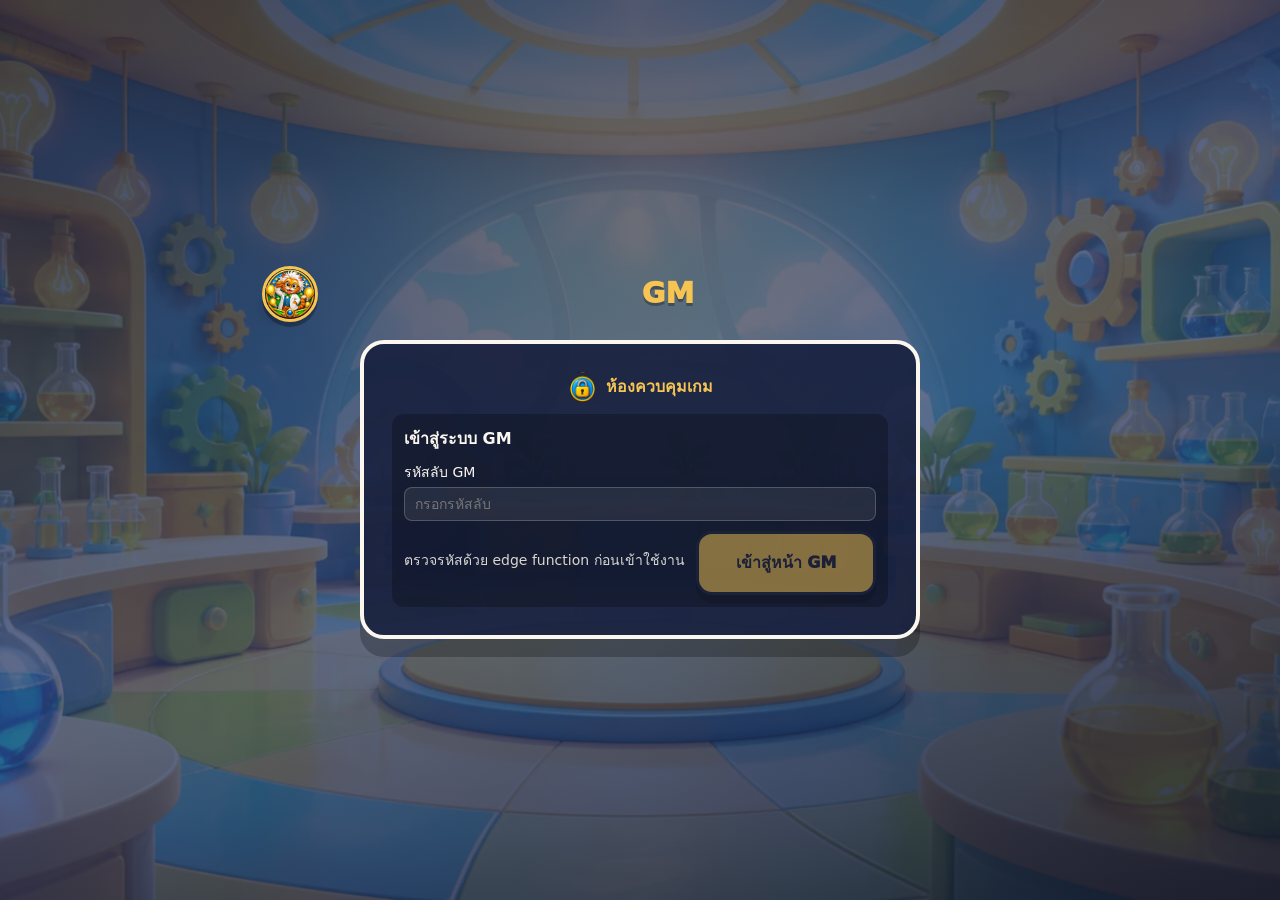
==== commit 0901974e: "GM: fix app-frame full-screen bg layer (no bottom safe-area color bar on iPad)" ====
--- a/index.html
+++ b/index.html
@@ -11,8 +11,8 @@
     <meta name="apple-mobile-web-app-status-bar-style" content="black-translucent" />
     <meta name="apple-mobile-web-app-title" content="GM คิดวันละโจทย์" />
     <title>GM - คิดวันละโจทย์</title>
-    <script type="module" crossorigin src="./assets/gm-eVZAtfQk.js"></script>
-    <link rel="stylesheet" crossorigin href="./assets/gm-Bf44pUgK.css">
+    <script type="module" crossorigin src="./assets/gm-Dd7LHuK0.js"></script>
+    <link rel="stylesheet" crossorigin href="./assets/gm-BocA3sdj.css">
   </head>
   <body>
     <div id="root"></div>
--- a/assets/gm-BocA3sdj.css
+++ b/assets/gm-BocA3sdj.css
@@ -0,0 +1 @@
+:root{--lightningcss-light: ;--lightningcss-dark:initial;color-scheme:dark;background:linear-gradient(135deg, #18213fdb, #2b3a67d1 56%, #151b30eb) top center / 100% calc(100% + 200px) no-repeat, var(--bg-detective-room,none) top center / cover no-repeat #18213f;color:#fbf7ef;font-family:system-ui,-apple-system,BlinkMacSystemFont,Segoe UI,sans-serif}html[data-scene=home]{background:radial-gradient(circle at 50% 28%, #f6c45329, transparent 40%) top center / 100% calc(100% + 200px) no-repeat, linear-gradient(160deg, #18213fd1, #2b3a67bd 55%, #151b30e6) top center / 100% calc(100% + 200px) no-repeat, var(--bg-office,none) top center / cover no-repeat #18213f}html[data-scene=voteResult],html[data-scene=ended]{background:radial-gradient(circle at 50% 22%, #f6c45352, transparent 42%) top center / 100% calc(100% + 200px) no-repeat, linear-gradient(135deg, #151b30d6, #2b3a67c7) top center / 100% calc(100% + 200px) no-repeat, var(--bg-reveal,none) top center / cover no-repeat #18213f}html[data-scene=roleReveal]{background:radial-gradient(circle, #f6c45357, transparent 36%) top center / 100% calc(100% + 200px) no-repeat, linear-gradient(135deg, #151b30e0, #2b3a67d1) top center / 100% calc(100% + 200px) no-repeat, var(--bg-role-cover,none) top center / cover no-repeat #18213f}*{box-sizing:border-box}html,body,#root{min-height:100%;margin:0}html,body{overscroll-behavior:none;-webkit-user-select:none;user-select:none;-webkit-touch-callout:none;touch-action:manipulation;height:100%}img{-webkit-user-drag:none;-webkit-touch-callout:none;-webkit-user-select:none;user-select:none}input,textarea{-webkit-user-select:text;user-select:text}button,input,select,textarea{font:inherit}.app-shell{place-items:center;min-height:100vh;padding:32px;display:grid;position:relative}.app-shell:before{content:"";z-index:-1;background:linear-gradient(135deg, #18213fdb, #2b3a67d1 56%, #151b30eb), var(--bg-detective-room);background-position:top;background-size:cover;position:fixed;inset:0}.boot-splash{place-items:center;display:grid}.boot-logo-btn{cursor:pointer;-webkit-tap-highlight-color:transparent;background:0 0;border:none;justify-items:center;gap:clamp(14px,3dvh,28px);padding:20px;display:grid}.boot-logo-btn__img{object-fit:contain;filter:drop-shadow(0 14px #00000047);width:min(880px,88vw);max-height:62dvh;animation:2.6s ease-in-out infinite boot-breathe}.boot-logo-btn:active .boot-logo-btn__img{transform:scale(.97)}.boot-logo-btn__hint{color:#ffe9b6;text-shadow:0 2px 4px #00000080;font-size:clamp(16px,2.6dvh,22px);font-weight:900;animation:1.4s ease-in-out infinite reel-pulse}.boot-loading{place-items:center;gap:clamp(10px,2.4dvh,22px);width:min(560px,88vw);display:grid}.boot-loading__logo{filter:drop-shadow(0 10px 18px #0006);width:min(340px,38dvh)}.boot-loading__mascot{width:clamp(56px,9dvh,84px);animation:1.6s ease-in-out infinite loading-sweep}.boot-loading__mascot--done{animation:.5s cubic-bezier(.2,1.6,.4,1) both loading-found}@keyframes loading-sweep{0%,to{transform:translate(-42px)rotate(-14deg)}50%{transform:translate(42px)rotate(14deg)}}@keyframes loading-found{0%{transform:scale(.7)rotate(-14deg)}to{transform:scale(1.15)rotate(0)}}.boot-loading__track{background:#18213fd9;border:3px solid #fbf7ef;border-radius:999px;width:100%;height:clamp(16px,2.6dvh,22px);overflow:hidden;box-shadow:0 4px #00000040}.boot-loading__fill{background:linear-gradient(90deg,#d13f1e,#f2a03d);border-radius:999px;height:100%;transition:width .25s ease-out}.boot-loading__label{color:#ffe9b6;text-shadow:0 2px 4px #00000080;margin:0;font-size:clamp(15px,2.4dvh,21px);font-weight:900}@keyframes boot-breathe{0%,to{transform:scale(1)}50%{transform:scale(1.025)}}.boot-card{text-align:center;background:#2b3a67eb;border:4px solid #fbf7ef;border-radius:24px;width:min(720px,100%);padding:48px;box-shadow:0 20px #0000003d}.eyebrow{color:#f6c453;text-transform:uppercase;margin:0 0 12px;font-weight:900}h1{margin:0 0 16px;font-size:clamp(42px,6vw,72px);line-height:1}.scene-panel{background:#18213fe6;border:4px solid #fbf7ef;border-radius:24px;width:min(1120px,100%);margin:0 auto;padding:28px;box-shadow:0 18px #0000003d}.scene-panel h2{color:#f6c453;text-align:center;margin:0 0 24px;font-size:clamp(32px,4vw,48px)}.scene-panel h3{color:#f6c453;margin:28px 0 14px;font-size:28px}.player-grid{grid-template-columns:repeat(4,minmax(0,1fr));gap:20px;display:grid}.player-grid--compact{grid-template-columns:repeat(6,minmax(0,1fr));gap:clamp(8px,1vw,14px)}.player-grid--compact .player-card{padding:7px}.player-grid--compact .player-card__photo-wrap{aspect-ratio:1}.player-grid--compact .player-card__name{margin-top:5px;font-size:clamp(12px,1.5vh,15px)}.player-grid--compact .player-card__code{margin-top:4px;padding:3px 9px;font-size:12px}.player-card{color:#20263f;text-align:center;cursor:pointer;background:#fbf7ef;border:3px solid #20263f;border-radius:20px;width:100%;padding:12px;transition:transform .15s,box-shadow .15s;position:relative;box-shadow:0 9px #00000038}.player-card:active{transform:translateY(5px)scale(.98);box-shadow:0 4px #00000038}.player-card--selected{outline:5px solid #f6c453}.player-card__photo-wrap{aspect-ratio:4/5;background:linear-gradient(140deg,#ffd66b,#3dcca1);border:3px solid #fff;border-radius:16px;place-items:center;width:100%;display:grid;position:relative;overflow:hidden}.player-card__photo{z-index:1;object-fit:cover;width:100%;height:100%;position:relative}.player-card__fallback{color:#2b3a67;font-size:32px;font-weight:1000;position:absolute}.player-card__name{margin-top:10px;font-size:21px;font-weight:1000;line-height:1.15;display:block}.player-card__code{color:#fff;background:#e94f37;border-radius:999px;margin-top:8px;padding:5px 10px;font-weight:1000;display:inline-block}.button-row{flex-wrap:wrap;justify-content:center;gap:18px;margin-top:24px;display:flex}.game-button{cursor:pointer;border:3px solid #20263f;border-radius:16px;min-width:180px;min-height:64px;font-weight:1000;box-shadow:0 8px #00000040}.game-button:disabled{opacity:.5;cursor:not-allowed;transform:none}.game-button--primary{color:#20263f;background:#f6c453}.game-button--danger{color:#fff;background:#e94f37}.game-button--paper{color:#20263f;background:#fbf7ef}.status-badge{color:#20263f;text-align:center;background:#fbf7ef;border:3px solid #20263f;border-radius:16px;padding:10px 14px;box-shadow:0 7px #00000038}.status-badge strong{font-size:24px;display:block}.status-badge span{color:#62677b;font-size:13px;font-weight:900}.handoff-curtain{text-align:center;align-content:center;place-items:center;gap:18px;min-height:100vh;padding:32px;display:grid;position:relative}.handoff-curtain:before{content:"";z-index:-1;background:radial-gradient(circle, #f6c45357, transparent 36%), linear-gradient(135deg, #151b30e0, #2b3a67d1), var(--bg-role-cover);background-position:top;background-size:cover;position:fixed;inset:0}.handoff-curtain__spotlight{font-size:86px}.handoff-curtain__sub{color:#ffd66b;background:#18213fb3;border:3px solid #fbf7ef80;border-radius:999px;margin:0;padding:8px 22px;font-size:clamp(16px,2.6dvh,22px);font-weight:1000}.result-scene--countdown{align-content:center;justify-items:center;gap:clamp(8px,2dvh,18px);min-height:min(60dvh,480px);display:grid}.reveal-countdown{color:#f6c453;text-shadow:0 10px #00000059;font-size:clamp(120px,28dvh,240px);font-weight:1000;line-height:1;animation:.9s cubic-bezier(.2,1.4,.4,1) both countdown-pop}@keyframes countdown-pop{0%{opacity:0;transform:scale(2.2)}35%{opacity:1;transform:scale(1)}to{opacity:.9;transform:scale(.92)}}.role-reveal--cover{align-content:center;justify-items:center;gap:clamp(10px,2dvh,20px);min-height:min(60dvh,480px);display:grid}.role-hold-btn{color:#20263f;cursor:pointer;touch-action:none;-webkit-user-select:none;user-select:none;-webkit-touch-callout:none;background:linear-gradient(#f6c453,#eaa93c);border:5px solid #20263f;border-radius:26px;justify-content:center;align-items:center;padding:clamp(22px,5dvh,44px) clamp(36px,6vw,72px);font-size:clamp(20px,3.4dvh,30px);font-weight:1000;display:inline-flex;position:relative;box-shadow:0 10px #00000047}.role-hold-btn:active{transform:translateY(4px);box-shadow:0 4px #00000047}.role-hold-btn__fingerprint{pointer-events:none;width:clamp(38px,6dvh,56px);height:clamp(38px,6dvh,56px);position:absolute;top:50%;right:clamp(20px,3vw,44px);transform:translateY(-50%)}.role-hold-hint{text-align:center;color:#ffe9b6;margin:clamp(6px,1.2dvh,12px) 0 0;font-weight:900;animation:1s ease-in-out infinite reel-pulse}.confetti{pointer-events:none;z-index:30;position:fixed;inset:0;overflow:hidden}.confetti__piece{top:-4dvh;left:calc((var(--i) * 3.83%) + 1%);width:12px;height:20px;animation:3.2s linear infinite confetti-fall;animation-delay:calc(var(--i) * -.37s);background:#f6c453;border-radius:3px;position:absolute}.confetti__piece:nth-child(3n){background:#e94f37;width:10px;height:16px}.confetti__piece:nth-child(3n+1){background:#3dcca1}.confetti__piece:nth-child(4n){background:#7ea6ff;height:24px}@keyframes confetti-fall{0%{opacity:1;transform:translateY(-6dvh)rotate(0)}85%{opacity:1}to{opacity:.4;transform:translateY(106dvh)rotate(720deg)}}.intel-banner{background:#f6c45324;border:3px solid #f6c453;border-radius:18px;justify-content:center;align-items:center;gap:clamp(12px,2vw,22px);max-width:min(760px,100%);margin:0 auto;padding:clamp(10px,1.8dvh,16px) clamp(16px,2.4vw,26px);display:flex}.intel-banner__icon{object-fit:contain;flex:none;width:clamp(64px,11dvh,100px);height:auto}.intel-banner__text{text-align:left;gap:4px;font-size:clamp(14px,2.2dvh,18px);display:grid}.intel-banner__text b{color:#ffd66b}.intel-banner__text span{color:#fbf7ef;font-weight:800}.result-caught-card{margin:0 auto}.clue-cards{flex-wrap:wrap;flex:auto;justify-content:center;align-items:center;gap:clamp(14px,2.4vw,30px);min-height:0;display:flex}.clue-card{color:#ffe9b6;background:#18213fbf;border:4px solid #fbf7ef;border-radius:20px;justify-items:center;gap:6px;padding:clamp(10px,1.8dvh,18px) clamp(14px,2vw,24px);font-size:clamp(15px,2.4dvh,20px);font-weight:900;display:grid;box-shadow:0 10px #00000040}.clue-card__photo{object-fit:cover;object-position:50% 18%;border-radius:14px;width:clamp(140px,26dvh,220px);height:clamp(140px,26dvh,220px)}.clue-card span{color:#9aa3c0;font-size:.8em}.clue-mock{flex:auto;place-items:center;min-height:0;display:grid}.clue-mock img{object-fit:contain;filter:drop-shadow(0 10px 12px #00000059);max-height:clamp(200px,42dvh,360px);animation:.5s cubic-bezier(.2,1.6,.4,1) both gacha-pop}.confirm-modal{text-align:center;justify-items:center;gap:clamp(8px,1.6dvh,14px);display:grid}.confirm-modal__mascot{object-fit:contain;filter:drop-shadow(0 8px 10px #0000004d);height:clamp(80px,16dvh,140px)}.confirm-modal h2{color:#f6c453;margin:0}.confirm-modal__body{color:#fbf7ef;margin:0;font-size:clamp(15px,2.3dvh,19px);font-weight:800;line-height:1.6}.end-scene{flex-direction:column;height:100%;min-height:0;padding:clamp(14px,2.4dvh,24px) 28px;display:flex}.end-scene__cols{flex:auto;justify-content:center;align-items:center;gap:clamp(16px,3vw,40px);min-height:0;display:flex}.end-scene__left{flex:0 auto;min-width:0}.end-scene .end-scene__art{object-fit:contain;max-width:38vw;max-height:clamp(220px,52dvh,460px)}.end-scene__right{flex:0 auto;justify-items:center;gap:clamp(8px,1.6dvh,16px);min-width:0;display:grid}.end-scene h2{text-align:center;margin:0;font-size:clamp(24px,4.4dvh,40px)}.end-scene .big-callout{padding:10px 18px;font-size:clamp(15px,2.4dvh,20px)}.end-scene .button-row{margin:0}.end-scene__spies{text-align:center;color:#c9cede;margin:0;font-size:clamp(14px,2.2dvh,18px);font-weight:800}.end-scene__quiz-warn{color:#ffd27a;text-align:center;background:#f2a03d29;border:2px solid #f2a03d;border-radius:12px;margin:0;padding:8px 14px;font-size:clamp(13px,2dvh,17px);font-weight:800}.end-scene__spy-cards{justify-content:center;gap:clamp(12px,2vw,24px);display:flex}.end-spy-card{color:#ffe9b6;background:#18213fb3;border:3px solid #fbf7ef;border-radius:18px;justify-items:center;gap:6px;padding:10px 14px;font-size:clamp(13px,2dvh,17px);display:grid;position:relative}.end-spy-card__photo{object-fit:cover;object-position:50% 18%;border-radius:12px;width:clamp(84px,17dvh,140px);height:clamp(84px,17dvh,140px)}.end-scene__spy-cards--caught .end-spy-card__photo{filter:grayscale()contrast(.95)brightness(.9)}.end-spy-card__stamp{color:#e94f37;letter-spacing:1px;background:#fbf7efd9;border:3px solid #e94f37;border-radius:8px;padding:2px 10px;font-size:clamp(13px,2dvh,17px);font-weight:1000;position:absolute;top:34%;left:50%;transform:translate(-50%,-50%)rotate(-14deg)}.handoff-curtain h2{margin:0;font-size:clamp(42px,7vw,84px)}.handoff-curtain p{color:#ffe9b6;margin:0;font-size:24px;font-weight:900}.hub-scene{min-height:100vh;padding:28px;position:relative}.hub-scene:before{content:"";z-index:-1;background:radial-gradient(circle at 20% 12%, #f6c45333, transparent 26%), linear-gradient(135deg, #18213fd9, #2b3a67c7 56%, #151b30e6), var(--bg-office);background-position:top;background-size:cover;position:fixed;inset:0}.hub-title{margin:0}.hub-logo{object-fit:contain;filter:drop-shadow(0 6px #00000038);width:min(420px,70vw);max-height:180px}.hub-header{grid-template-columns:1fr auto;align-items:start;gap:24px;display:grid}.hub-status{grid-template-columns:repeat(3,minmax(128px,1fr));gap:12px;display:grid}.mission-board{background:#f5e9d0;border:5px solid #20263f;border-radius:24px;grid-template-columns:repeat(3,minmax(0,1fr));gap:18px;margin:28px 0;padding:24px;display:grid}.day-panel{background:#18213fdb;border:4px solid #fbf7ef;border-radius:20px;padding:20px}.day-panel h2{margin:0 0 14px}.day-panel input,.number-field input{border:3px solid #20263f;border-radius:14px;width:100%;min-height:58px;padding:8px 14px;font-weight:900}.attendance-card{text-align:center;gap:10px;display:grid}.attendance-card strong{color:#ffd66b}.settings-panel{overflow:visible}.settings-grid{grid-template-columns:repeat(3,minmax(0,1fr));gap:14px;display:grid}.number-field{color:#fbf7ef;gap:6px;font-weight:900;display:grid}.settings-preview,.form-error{border-radius:14px;margin-bottom:16px;padding:12px 16px;font-weight:900}.settings-preview{color:#ffe9b6;background:#f6c4532e}.form-error{color:#ffb5a8;background:#e94f3733}.big-callout{color:#ffe9b6;text-align:center;background:#f6c4532e;border:4px solid #fbf7ef;border-radius:18px;padding:18px;font-size:28px;font-weight:1000}.item-strip,.quiz-choices{flex-wrap:wrap;justify-content:center;gap:16px;margin:18px 0;display:flex}.quiz-choices--multi{grid-template-columns:repeat(2,minmax(0,1fr));gap:12px;width:min(760px,100%);margin:12px auto;display:grid}.quiz-choices--multi .game-button{width:100%}.quiz-open-answer{flex-wrap:wrap;justify-content:center;align-items:center;gap:14px;width:min(640px,100%);margin:18px auto;display:flex}.quiz-open-answer__input{color:#fff;text-align:center;background:#18213fe6;border:3px solid #fbf7ef;border-radius:12px;flex:320px;min-width:0;padding:12px 14px;font-size:17px}.quiz-verdict--open{color:#ffd66b!important}.custom-mode-hint{color:#cfe0ff;font-size:.82em;font-style:italic}.swap-picker{grid-template-columns:repeat(2,minmax(0,1fr));gap:16px;max-width:720px;margin:18px auto;display:grid}.swap-picker label{color:#ffe9b6;gap:8px;font-weight:1000;display:grid}.swap-picker select{color:#20263f;background:#fbf7ef;border:3px solid #20263f;border-radius:14px;min-height:56px;padding:8px 14px;font-weight:900}.backup-textarea{color:#20263f;background:#fbf7ef;border:3px solid #20263f;border-radius:14px;width:100%;min-height:180px;padding:14px;font-family:ui-monospace,SFMono-Regular,Menlo,Consolas,monospace}.file-button{color:#20263f;cursor:pointer;background:#fbf7ef;border:3px solid #20263f;border-radius:16px;place-items:center;min-width:180px;min-height:64px;font-weight:1000;display:inline-grid;position:relative;box-shadow:0 8px #00000040}.file-button input{opacity:0;width:1px;height:1px;position:absolute}.gacha-machine,.detective-stage{aspect-ratio:1;background:linear-gradient(45deg,#e94f37f2,#f6c453f2),#f6c453;border:6px solid #20263f;border-radius:28px;place-items:center;width:min(280px,50vw);margin:22px auto;display:grid;box-shadow:0 16px #00000047}.gacha-machine span,.detective-stage span{color:#f6c453;background:#20263f;border:5px solid #fbf7ef;border-radius:50%;place-items:center;width:132px;height:132px;font-size:86px;font-weight:1000;display:grid}.gacha-machine__img,.tutorial-mascot{object-fit:contain;filter:drop-shadow(0 8px 10px #00000047);width:100%;height:100%}.gacha-machine{position:relative;overflow:visible}.gacha-machine--popped .gacha-machine__img{animation:.5s gacha-shake}.gacha-machine__capsule{object-fit:contain;filter:drop-shadow(0 6px 8px #0000004d);width:44%;animation:.6s cubic-bezier(.3,1.4,.5,1) both gacha-drop;position:absolute;bottom:-18px;left:50%;transform:translate(-50%)}@keyframes gacha-shake{0%,to{transform:rotate(0)}20%{transform:rotate(-6deg)}40%{transform:rotate(6deg)}60%{transform:rotate(-4deg)}80%{transform:rotate(4deg)}}@keyframes gacha-drop{0%{opacity:0;transform:translate(-50%,-120%)scale(.4)}60%{opacity:1}to{opacity:1;transform:translate(-50%)scale(1)}}.vote-stamp{object-fit:contain;filter:drop-shadow(0 6px 8px #00000047);width:min(220px,46vw);margin:4px auto 10px;animation:.45s cubic-bezier(.2,1.6,.4,1) both stamp-slam;display:block}@keyframes stamp-slam{0%{opacity:0;transform:scale(2.4)rotate(-14deg)}70%{opacity:1}to{opacity:1;transform:scale(1)rotate(-6deg)}}.end-scene__art{object-fit:cover;border-radius:20px;width:100%;max-width:520px;margin:0 auto 14px;display:block;box-shadow:0 12px #0000003d}.spy-pool-banner{background-position:50%;background-repeat:no-repeat;background-size:contain;place-items:center;min-height:120px;margin:14px 0;padding:22px 40px;display:grid}.spy-pool-banner__text{color:#20263f;text-align:center;margin:0;font-weight:800}.shop-grid{grid-template-columns:repeat(auto-fit,minmax(150px,1fr));gap:16px;margin:18px 0;display:grid}.shop-item{color:#20263f;cursor:pointer;background:#f5e9d0;border:4px solid #20263f;border-radius:20px;justify-items:center;gap:8px;padding:14px 12px;transition:transform .15s,box-shadow .15s;display:grid;box-shadow:0 9px #00000038}.shop-item:active{transform:translateY(5px);box-shadow:0 4px #00000038}.shop-item__img{aspect-ratio:1;object-fit:contain;width:min(150px,36vw)}.shop-item__label{text-align:center;font-size:18px;font-weight:1000;line-height:1.15}.shop-item__desc{color:#4a4233;text-align:center;font-size:13px;font-weight:700;line-height:1.35}.shop-item__price{color:#2b3a67;align-items:center;gap:6px;font-size:20px;font-weight:1000;display:inline-flex}.shop-item__coin{object-fit:contain;width:26px;height:26px}.role-portrait{aspect-ratio:1;place-items:center;width:min(320px,60vw);margin:8px auto 18px;display:grid;position:relative}.role-portrait__img{object-fit:contain;filter:drop-shadow(0 10px #0000003d);width:100%;height:100%}.role-portrait__img--spy{filter:drop-shadow(0 0 26px #e94f37d9)drop-shadow(0 10px #0000003d)}.role-portrait__badge{filter:drop-shadow(0 6px #00000038);width:34%;height:auto;position:absolute;bottom:-6px;right:-6px}.rules-overlay{z-index:50;-webkit-backdrop-filter:blur(3px);backdrop-filter:blur(3px);background:#0c101ec7;place-items:center;padding:24px;display:grid;position:fixed;inset:0}.rules-card{background:#18213ff7;border:5px solid #fbf7ef;border-radius:24px;width:min(760px,100%);max-height:88vh;padding:32px;overflow:auto;box-shadow:0 20px #00000047}.rules-card h2{color:#f6c453;text-align:center;margin:0 0 8px;font-size:clamp(28px,4vw,40px)}.rules-lead{text-align:center;color:#ffe9b6;margin:0 0 20px;font-weight:900}.rules-list{gap:14px;margin:0;padding:0;list-style:none;display:grid}.rules-item{color:#20263f;background:#f5e9d0;border:3px solid #20263f;border-radius:16px;grid-template-columns:auto 1fr;align-items:start;gap:14px;padding:14px 16px;display:grid}.rules-item__icon{font-size:34px;line-height:1}.rules-item strong{color:#2b3a67;margin-bottom:4px;font-size:19px;display:block}.rules-item span{font-weight:700;line-height:1.4}.shield-callout{justify-items:center;gap:10px;margin-top:14px;display:grid}.shield-callout__img{filter:drop-shadow(0 0 22px #f6c453cc)drop-shadow(0 8px #00000038);width:min(160px,40vw);height:auto}.scene-lead{text-align:center;color:#ffe9b6;margin:-8px 0 20px;font-size:18px;font-weight:900}.scene-hero{filter:drop-shadow(0 8px #0003);width:min(132px,30vw);height:auto;margin:-4px auto 6px;display:block}.reveal-stage{place-items:center;min-height:100vh;padding:32px;display:grid;position:relative}.reveal-stage:before{content:"";z-index:-1;background:radial-gradient(circle at 50% 22%, #f6c45352, transparent 42%), linear-gradient(135deg, #151b30d6, #2b3a67c7), var(--bg-reveal);background-position:top;background-size:cover;position:fixed;inset:0}.result-scene{flex-direction:column;justify-content:center;align-items:center;gap:clamp(6px,1.4dvh,16px);height:100%;min-height:0;padding:clamp(12px,2dvh,22px) 28px;display:flex;overflow:hidden}.result-scene .vote-stamp{flex-shrink:1;min-height:0}.result-scene .big-callout,.result-scene .button-row{margin:0}.result-scene h2{margin:0;font-size:clamp(34px,7.5dvh,68px)}.result-scene .vote-stamp{width:min(220px,26dvh);margin:0 auto}img.end-spy-card__stamp-img{object-fit:contain;filter:drop-shadow(0 2px 3px #0000004d);pointer-events:none;width:96%;position:absolute;top:38%;left:50%;transform:translate(-50%,-50%)}span.end-spy-card__stamp-img{color:#e94f37;letter-spacing:1px;background:#fbf7efd9;border:3px solid #e94f37;border-radius:8px;padding:2px 10px;font-size:clamp(13px,2dvh,17px);font-weight:1000;position:absolute;top:34%;left:50%;transform:translate(-50%,-50%)rotate(-14deg)}.result-caught-card .end-spy-card__photo{width:clamp(76px,14dvh,120px);height:clamp(76px,14dvh,120px)}.clue-result{margin-top:18px}@media (width<=900px){.hub-header{grid-template-columns:1fr}.hub-status,.mission-board,.settings-grid,.player-grid,.player-grid--compact{grid-template-columns:repeat(2,minmax(0,1fr))}.swap-picker{grid-template-columns:1fr}}.sound-toggle{cursor:pointer;background:#f5e9d0;border:3px solid #20263f;border-radius:14px;padding:8px 12px;font-size:22px;line-height:1;transition:transform 80ms;box-shadow:0 5px #00000038}.sound-toggle:active{transform:translateY(3px);box-shadow:0 2px #00000038}.gacha-result{justify-items:center;gap:10px;margin:12px 0;display:grid}.gacha-result__icon{object-fit:contain;filter:drop-shadow(0 8px 10px #0000004d);width:min(180px,44vw);height:auto;animation:.45s cubic-bezier(.2,1.6,.4,1) both gacha-pop}.gacha-result__text{text-align:center;margin:0}@keyframes gacha-pop{0%{opacity:0;transform:scale(.3)rotate(-12deg)}70%{opacity:1}to{opacity:1;transform:scale(1)rotate(0)}}.home-screen{flex-direction:column;width:100vw;height:100dvh;padding:clamp(10px,2vh,22px) clamp(16px,3vw,40px);display:flex;position:relative;overflow:hidden}.home-screen:before{content:"";z-index:-1;background:radial-gradient(circle at 50% 28%, #f6c45329, transparent 40%), linear-gradient(160deg, #18213fd1, #2b3a67bd 55%, #151b30e6), var(--bg-office);background-position:top;background-size:cover;position:fixed;inset:0}.home-topbar{flex:none;justify-content:space-between;align-items:center;display:flex}.chip-btn{color:#20263f;cursor:pointer;background:#f5e9d0;border:3px solid #20263f;border-radius:14px;padding:8px 16px;font-size:clamp(13px,1.6vh,16px);font-weight:800;box-shadow:0 5px #00000038}.chip-btn:active{transform:translateY(3px);box-shadow:0 2px #00000038}.chip-icon{object-fit:contain;vertical-align:-.32em;width:1.35em;height:1.35em;display:inline-block}.chip-icon--lg{vertical-align:middle;width:clamp(30px,4.6dvh,40px);height:clamp(30px,4.6dvh,40px)}.handoff-curtain__spot-icon{object-fit:contain;filter:drop-shadow(0 8px 12px #00000059);width:clamp(84px,16dvh,140px);height:clamp(84px,16dvh,140px)}.home-chip{top:calc(env(safe-area-inset-top,0px) + 10px);left:calc(env(safe-area-inset-left,0px) + 12px);z-index:40;position:fixed}.sound-chip{top:calc(env(safe-area-inset-top,0px) + 10px);right:calc(env(safe-area-inset-right,0px) + 12px);z-index:40;position:fixed}.home-center{flex-direction:column;flex:auto;justify-content:center;align-items:center;gap:clamp(6px,1.4vh,16px);min-height:0;display:flex}.home-logo{object-fit:contain;filter:drop-shadow(0 10px #00000042);flex:0 auto;width:min(840px,88vw);min-height:0;max-height:40dvh}.home-daterow{flex-shrink:0;align-items:center;gap:clamp(8px,1.6vw,20px);display:flex}.home-mascot{object-fit:contain;filter:drop-shadow(0 8px 10px #0000004d);height:clamp(80px,14dvh,158px)}.home-status{gap:clamp(10px,1.6vw,18px);display:flex}.home-stat{color:#20263f;background:#fbf7ef;border:3px solid #20263f;border-radius:16px;justify-items:center;padding:8px 18px;line-height:1.1;display:grid;box-shadow:0 6px #0003}.home-stat b{font-size:clamp(18px,2.6vh,26px)}.home-stat small{color:#62677b;font-size:12px;font-weight:800}.home-cta.game-button{min-height:clamp(52px,7vh,66px);margin-top:clamp(4px,1vh,10px);padding:0 28px;font-size:clamp(16px,2.2vh,22px)}.home-dock{-webkit-backdrop-filter:blur(4px);backdrop-filter:blur(4px);background:#18213fb3;border:3px solid #fbf7ef80;border-radius:26px;flex:none;justify-content:center;align-self:center;gap:clamp(10px,2vw,26px);margin-top:clamp(12px,2.4vh,26px);padding:clamp(8px,1.4vh,16px) clamp(12px,2vw,28px);display:flex}.dock-btn{cursor:pointer;background:0 0;border:none;justify-items:center;gap:5px;padding:4px;transition:transform .1s;display:grid}.dock-btn:active{transform:translateY(3px)scale(.96)}.dock-btn__icon{place-items:center;width:clamp(50px,8dvh,78px);height:clamp(50px,8dvh,78px);display:grid}.dock-btn__icon img{object-fit:contain;filter:drop-shadow(0 5px 6px #0000004d);width:100%;height:100%}.dock-btn__emoji{background:#f5e9d0;border:3px solid #20263f;border-radius:18px;place-items:center;width:100%;height:100%;font-size:clamp(30px,5vh,46px);display:none;box-shadow:0 5px #00000038}.dock-btn__label{color:#fbf7ef;text-shadow:0 2px 3px #00000080;font-size:clamp(12px,1.6vh,15px);font-weight:800}.overlay{z-index:50;background:#0a0e1c99;place-items:center;padding:24px;display:grid;position:fixed;inset:0}.admin-menu{text-align:center;background:#18213ff7;border:4px solid #fbf7ef;border-radius:24px;gap:18px;width:min(520px,92vw);padding:26px;display:grid;box-shadow:0 18px #0000004d}.admin-menu h2{color:#f6c453;margin:0}.admin-menu__grid{grid-template-columns:1fr 1fr;gap:14px;display:grid}.overlay-sheet{overscroll-behavior:contain;-webkit-overflow-scrolling:touch;background:#18213ff7;border:4px solid #fbf7ef;border-radius:22px;gap:16px;width:min(1120px,94vw);max-height:88vh;padding:22px;display:grid;overflow:auto;box-shadow:0 18px #0000004d}.partner-callout{justify-items:center;gap:8px;margin:6px 0 10px;display:grid}.partner-callout__label{color:#ffe9b6;margin:0;font-size:clamp(18px,2.6vh,24px);font-weight:900}.partner-callout__card{color:#20263f;background:#fbf7ef;border:4px solid #f6c453;border-radius:20px;justify-items:center;gap:6px;padding:12px 16px;display:grid;box-shadow:0 9px #0000003d}.partner-callout__photo{aspect-ratio:4/5;object-fit:cover;background:linear-gradient(140deg,#ffd66b,#3dcca1);border:3px solid #20263f;border-radius:14px;width:clamp(120px,22vh,200px)}.partner-callout__name{font-size:clamp(20px,3vh,28px);font-weight:1000}.partner-callout__code{color:#fff;background:#e94f37;border-radius:999px;padding:3px 14px;font-weight:1000}.partner-callout__hint{color:#ffe9b6;margin:0;font-size:14px;font-weight:700}.app-shell{padding:clamp(10px,2vh,20px)}.app-shell>.scene-panel,.reveal-stage>.scene-panel{max-height:96vh;overflow:auto}.confirm-player{justify-items:center;gap:clamp(8px,1.6vh,16px);display:grid}.confirm-player h2{margin:0}.confirm-player .player-card{cursor:default;width:min(300px,38vh)}.confirm-player .player-card:active{transform:none;box-shadow:0 9px #00000038}.role-reveal{flex-direction:column;justify-content:center;gap:clamp(8px,1.6vh,18px);height:100%;display:flex}.role-reveal h2{margin:0}.role-reveal__cols{flex:auto;justify-content:center;align-items:center;gap:clamp(20px,4vw,56px);min-height:0;display:flex}.role-reveal__cols--solo{justify-content:center}.role-reveal__main{flex:none;justify-items:center;gap:clamp(6px,1.2vh,14px);display:grid}.role-reveal__aside{flex:none;gap:clamp(8px,1.4vh,14px);min-height:0;display:grid}.role-portrait{place-items:center;display:inline-grid;position:relative}.role-portrait__img{object-fit:contain;width:auto;max-height:34vh}.partner-callout{gap:4px;margin:0}.partner-callout__photo{aspect-ratio:4/5;width:auto;height:clamp(88px,17vh,150px)}.partner-callout__card{gap:3px;padding:8px 14px}.partner-callout__label{font-size:clamp(16px,2.2vh,22px)}.role-reveal .shield-callout{gap:6px;margin-top:0}.role-reveal .shield-callout__img{width:clamp(84px,14vh,130px)}.role-reveal .shield-callout .big-callout{max-width:40ch;padding:10px 14px;font-size:clamp(15px,2vh,20px)}@media (width<=820px){.role-reveal__cols{flex-direction:column;gap:12px}}.player-picker{flex-direction:column;display:flex}.player-picker h2{margin:0 0 8px;font-size:clamp(26px,3.4vw,40px)}.player-picker .scene-lead{margin:0 0 10px}.player-grid--pick{flex:auto;grid-template-columns:repeat(6,minmax(0,1fr));align-content:start;gap:clamp(8px,1vw,14px);min-height:0;overflow:auto}.player-grid--pick .player-card{padding:7px}.player-grid--pick .player-card__photo-wrap{aspect-ratio:1}.player-grid--pick .player-card__name{margin-top:5px;font-size:clamp(12px,1.5vh,15px)}.player-grid--pick .player-card__code{margin-top:4px;padding:3px 9px;font-size:12px}@media (width<=900px){.player-grid--pick{grid-template-columns:repeat(4,minmax(0,1fr))}}.vote-ballot{flex-direction:column;gap:clamp(4px,.8vh,8px);height:100%;display:flex}.vote-ballot h2{margin:0}.vote-ballot h3{margin:clamp(4px,.8vh,8px) 0 clamp(2px,.5vh,5px);font-size:clamp(18px,2.4vh,22px)}.vote-ballot .big-callout{padding:8px 14px;font-size:clamp(15px,2vh,20px)}.vote-ballot .player-grid--compact{flex:auto;align-content:start;min-height:0;margin:0;overflow:auto}.vote-ballot .player-card__photo-wrap{aspect-ratio:auto;height:clamp(110px,19dvh,180px)}.vote-ballot .player-card__photo,.player-grid--compact .player-card__photo,.player-grid--pick .player-card__photo{object-position:50% 18%}.vote-ballot .button-row{margin-top:clamp(4px,.8vh,10px)}.planned-item{color:#ffe9b6;flex-wrap:wrap;justify-content:center;align-items:center;gap:10px;margin:clamp(4px,.8vh,8px) 0 0;font-size:clamp(13px,2dvh,16px);font-weight:800;display:flex}.planned-item b{color:#ffd66b}.planned-item__cancel{color:#ffb5a8;cursor:pointer;background:#e94f3726;border:2px solid #e94f37b3;border-radius:999px;padding:2px 10px;font-size:12px;font-weight:800}.bag-modal{overscroll-behavior:contain;width:min(860px,94vw);max-height:92dvh;overflow:auto}.bag-grid{flex-wrap:wrap;justify-content:center;gap:clamp(10px,1.6vw,20px);display:flex}.bag-item{color:#ffe9b6;cursor:pointer;background:#18213f99;border:3px solid #fbf7ef80;border-radius:18px;justify-items:center;gap:6px;padding:12px 16px;font-size:clamp(13px,2dvh,16px);font-weight:800;display:grid}.bag-item:active{transform:translateY(2px)}.bag-item:disabled{opacity:.45;pointer-events:none}.bag-item img{object-fit:contain;width:clamp(84px,15dvh,130px);height:auto}.bag-detail__head{justify-content:center;align-items:center;gap:14px;display:flex}.bag-detail__head img{object-fit:contain;width:clamp(56px,10dvh,90px)}.bag-detail__head h2{margin:0}.bag-detail__pick-label{color:#ffd66b;text-align:center;margin:0;font-weight:900}.bag-detail__grid{max-height:38dvh;overflow:auto}.clue-scene{flex-direction:column;gap:clamp(4px,.8vh,8px);height:100%;display:flex}.clue-scene h2{margin:0}.clue-scene .scene-hero{width:clamp(64px,9vh,104px);margin:0 auto 2px}.clue-scene .big-callout{padding:8px 14px;font-size:clamp(15px,2vh,20px)}.clue-scene .clue-result{flex-direction:column;flex:auto;gap:6px;min-height:0;margin:0;display:flex}.clue-scene .clue-result .player-grid--compact{flex:auto;align-content:start;min-height:0;margin:0;overflow:auto}.clue-scene .player-card__photo-wrap{aspect-ratio:auto;height:clamp(72px,11vh,110px)}.clue-scene .settings-preview{margin:0}.clue-scene .button-row{margin-top:clamp(4px,.8vh,10px)}.gacha-scene{flex-direction:column;align-items:center;gap:clamp(6px,1.2dvh,12px);padding:clamp(14px,2.4dvh,24px) 28px;display:flex}.gacha-scene h2{margin:0;font-size:clamp(24px,4.6dvh,40px)}.gacha-scene .scene-lead{margin:0;font-size:clamp(13px,2dvh,17px)}.gacha-scene .big-callout{padding:clamp(8px,1.6dvh,14px) 18px;font-size:clamp(16px,2.6dvh,24px)}.gacha-scene .gacha-machine{flex-shrink:0;width:min(300px,36dvh);margin:0 auto}.pool-peek-btn{z-index:2;cursor:pointer;filter:drop-shadow(0 5px 6px #00000059);background:0 0;border:none;place-items:center;width:clamp(64px,10.5dvh,92px);height:clamp(64px,10.5dvh,92px);padding:0;display:grid;position:absolute;top:-18px;right:-18px}.pool-peek-btn:active{transform:translateY(3px)scale(.94)}.pool-peek-btn__icon{object-fit:contain;border-radius:16px;width:100%;height:100%}.gacha-assign__showcase{flex:auto;place-items:center;min-height:0;display:grid}.gacha-assign__showcase img{object-fit:contain;filter:drop-shadow(0 12px 14px #00000059)drop-shadow(0 0 30px #f6c45359);width:auto;height:clamp(220px,42dvh,380px);animation:.5s cubic-bezier(.2,1.6,.4,1) both gacha-pop}.gacha-assign__item{place-items:center;display:grid}.gacha-assign__item img{object-fit:contain;filter:drop-shadow(0 8px 10px #0000004d);width:clamp(90px,16dvh,150px);animation:.45s cubic-bezier(.2,1.6,.4,1) both gacha-pop}.gacha-assign__error{color:#ffb5a8;text-align:center;margin:0;font-weight:900}.player-card__badge{z-index:3;color:#ffe9b6;background:#20263f;border-radius:10px;padding:3px 8px;font-size:12px;font-weight:900;position:absolute;top:6px;right:6px;box-shadow:0 2px 5px #00000059}.pool-modal{overscroll-behavior:contain;width:min(1060px,94vw);max-height:92dvh;overflow:auto}.pool-modal h2{color:#f6c453;text-align:center;margin:0 0 6px}.pool-grid{grid-template-columns:repeat(auto-fill,minmax(190px,1fr));gap:10px;margin:12px 0;display:grid}.pool-slot{text-align:center;background:#18213f99;border:3px solid #fbf7ef66;border-radius:16px;justify-items:center;gap:4px;padding:10px;display:grid}.pool-slot img{object-fit:contain;width:clamp(48px,7dvh,72px);height:clamp(48px,7dvh,72px)}.pool-slot b{color:#ffe9b6;font-size:15px}.pool-slot small{color:#c9cede;font-size:12px;line-height:1.25}.pool-slot__pct{color:#f6c453;font-size:16px;font-weight:1000}.pool-slot--locked{opacity:.45}.pool-slot--locked .pool-slot__pct{color:#ffb5a8;font-size:13px}.quiz-timer{color:#ffe9b6;background:#f6c45329;border:3px solid #20263f;border-radius:16px;flex-wrap:wrap;justify-content:center;align-items:center;gap:16px;width:fit-content;margin:0 auto clamp(8px,1.6dvh,16px);padding:8px 18px;font-size:clamp(16px,2.4dvh,22px);font-weight:1000;display:flex}.quiz-timer--late{color:#ffb5a8;background:#e94f3738;border-color:#e94f37;animation:.8s ease-in-out infinite reel-pulse}.quiz-timer__clock{font-variant-numeric:tabular-nums}.quiz-hint{text-align:center;color:#9aa3c0;margin:clamp(8px,1.6dvh,14px) 0 0;font-size:13px;font-weight:800}.quiz-verdict--correct{color:#7ddf8e!important}.quiz-verdict--wrong{color:#ff8a76!important}.quiz-explain{color:#ffe9b6;text-align:center;background:#f6c4531f;border:3px dashed #f6c45399;border-radius:14px;width:fit-content;max-width:min(700px,100%);margin:clamp(8px,1.6dvh,14px) auto 0;padding:10px 18px;font-size:clamp(14px,2.1dvh,18px);font-weight:800;line-height:1.5}.quiz-practice{flex-direction:column;padding:clamp(14px,2.4dvh,24px) 28px;display:flex}.quiz-practice h2{margin:0 0 4px}.quiz-practice .scene-lead{margin:0 0 clamp(6px,1.2dvh,12px)}.quiz-practice .practice-actions{margin:0 0 clamp(8px,1.6dvh,14px)}.practice-grid{overscroll-behavior:contain;flex:auto;grid-template-columns:repeat(auto-fill,minmax(clamp(40px,4.4vw,54px),1fr));gap:clamp(5px,.9dvh,9px);min-height:0;padding-bottom:4px;display:grid;overflow:auto}.practice-cell{aspect-ratio:1;color:#20263f;cursor:pointer;background:#f5e9d0;border:3px solid #20263f;border-radius:12px;font-size:clamp(13px,1.8dvh,17px);font-weight:900;transition:transform 80ms;box-shadow:0 4px #0003}.practice-cell:active{transform:translateY(2px)scale(.95);box-shadow:0 1px #0003}.practice-cell--done{color:#3c6b2c;background:#cfe8c0;border-color:#6bbf59;position:relative}.practice-cell__tick{color:#fff;background:#6bbf59;border-radius:50%;place-items:center;width:18px;height:18px;font-size:11px;display:grid;position:absolute;top:-6px;right:-6px;box-shadow:0 2px 4px #0000004d}.practice-sim{color:#ffd66b;font-size:.72em;font-weight:800}.custom-quiz-bar{background:#f2a03d1f;border:2px dashed #f2a03d;border-radius:14px;margin:0 0 6px;padding:10px}.custom-quiz-form .topic-field{width:min(680px,100%)}.custom-quiz-form{overscroll-behavior:contain;max-height:92dvh;overflow-y:auto}.custom-form-tools{justify-content:flex-end;margin:-8px 0 4px}.custom-form-warn{color:#ffb4a2;font-size:13px;font-weight:800}.quiz-question-image{object-fit:contain;background:#00000040;border:3px solid #fbf7ef8c;border-radius:14px;width:auto;max-width:min(560px,100%);max-height:clamp(90px,22dvh,240px);margin:8px auto;display:block}.quiz-question-image--verdict{max-height:clamp(70px,15dvh,170px)}.custom-answer-row{flex-wrap:wrap;justify-content:center;align-items:center;gap:12px;margin:4px 0;display:flex}.custom-answer-row>span{color:#ffe9b6;font-weight:900}.tutorial-lines{gap:clamp(8px,1.6dvh,14px);margin:0;padding:0;list-style:none;display:grid}.tutorial-lines li{color:#fbf7ef;text-align:left;background:#18213f99;border:3px solid #fbf7ef66;border-radius:14px;padding:clamp(8px,1.6dvh,14px) 16px;font-size:clamp(15px,2.4dvh,20px);font-weight:800;line-height:1.45}.quiz-intro__head{justify-content:center;align-items:center;gap:clamp(12px,2vw,24px);margin-bottom:clamp(8px,1.6dvh,16px);display:flex}.quiz-intro__head h2{margin:0}.quiz-intro__icon{object-fit:contain;filter:drop-shadow(0 8px 12px #00000059)drop-shadow(0 0 24px #f6c45359);width:clamp(72px,13dvh,120px);height:clamp(72px,13dvh,120px);animation:.5s cubic-bezier(.2,1.6,.4,1) both gacha-pop}.quiz-intro h2{margin-bottom:clamp(10px,2dvh,20px)}.quiz-rules{gap:clamp(8px,1.4dvh,14px);width:min(680px,100%);margin:0 auto clamp(12px,2.4dvh,24px);padding:0;list-style:none;display:grid}.quiz-rules li{color:#fbf7ef;background:#18213fa6;border:3px solid #fbf7ef73;border-radius:16px;padding:clamp(10px,1.8dvh,16px) 18px;font-size:clamp(15px,2.3dvh,20px);font-weight:800;line-height:1.45}.quiz-rules b{color:#ffd66b}.settings-quizbank{color:#c9cede;margin:0 0 12px;font-weight:800;line-height:1.5}.settings-quizbank b{color:#ffe9b6}.gacha-scene .gacha-stage{flex:auto;justify-content:center;align-items:center;gap:clamp(10px,1.6vw,22px);width:100%;min-height:0;display:flex}.gacha-stage--split .gacha-machine,.gacha-scene .gacha-result,.gacha-scene .gacha-reel{height:clamp(280px,44dvh,400px)}.gacha-stage--split .gacha-machine{aspect-ratio:1;width:auto;margin:0;transform:rotate(-2deg)}.gacha-scene .gacha-result,.gacha-scene .gacha-reel{background:radial-gradient(circle at 50% 34%,#f6c45352,#0000 62%),#18213fe0;border:4px solid #fbf7ef;border-radius:26px;flex:0 auto;align-content:center;justify-items:center;gap:clamp(6px,1.2dvh,12px);min-width:0;max-width:min(440px,42vw);margin:0;padding:clamp(14px,2.6dvh,26px) clamp(18px,2.4vw,30px);display:grid;position:relative;overflow:hidden;box-shadow:0 14px #00000042}.gacha-scene .gacha-result:before,.gacha-scene .gacha-reel:before{content:"";pointer-events:none;background:conic-gradient(#0000 0deg 24deg,#f6c45324 24deg 48deg,#0000 48deg 72deg,#f6c45324 72deg 96deg,#0000 96deg 120deg,#f6c45324 120deg 144deg,#0000 144deg 168deg,#f6c45324 168deg 192deg,#0000 192deg 216deg,#f6c45324 216deg 240deg,#0000 240deg 264deg,#f6c45324 264deg 288deg,#0000 288deg 312deg,#f6c45324 312deg 336deg,#0000 336deg 360deg);animation:9s linear infinite showcase-rays;position:absolute;inset:-40%}@keyframes showcase-rays{to{transform:rotate(360deg)}}.gacha-scene .gacha-result>*,.gacha-scene .gacha-reel>*{position:relative}.gacha-scene .gacha-result__icon{width:clamp(130px,27dvh,250px)}.gacha-scene .gacha-reel__icon{width:clamp(140px,30dvh,270px)}.gacha-scene .gacha-result__text{border-color:#fbf7ef8c;max-width:40ch;font-size:clamp(15px,2.4dvh,20px)}.gacha-scene .button-row{margin-top:clamp(4px,1dvh,10px)}.gacha-reel{justify-items:center;gap:10px;margin:10px 0;display:grid}.gacha-reel__icon{object-fit:contain;filter:drop-shadow(0 8px 10px #00000052);width:clamp(120px,22vh,180px);height:auto;animation:.18s linear infinite reel-flip}.gacha-reel__text{color:#ffe9b6;text-shadow:0 2px 4px #00000080;margin:0;font-size:clamp(18px,2.6vh,26px);font-weight:1000;animation:.6s ease-in-out infinite reel-pulse}@keyframes reel-flip{0%{opacity:.65;transform:translateY(-12%)scale(.92)}50%{opacity:1;transform:translateY(0)scale(1.04)}to{opacity:.65;transform:translateY(12%)scale(.92)}}@keyframes reel-pulse{0%,to{transform:scale(1)}50%{transform:scale(1.06)}}.gacha-machine--spinning .gacha-machine__img{animation:.12s linear infinite gacha-rattle}@keyframes gacha-rattle{0%{transform:rotate(-3deg)translate(-2px)}25%{transform:rotate(3deg)translate(2px)}50%{transform:rotate(-2deg)translateY(-2px)}75%{transform:rotate(2deg)translateY(2px)}to{transform:rotate(-3deg)translate(-2px)}}.tutorial-scene{flex-direction:column;gap:clamp(8px,1.4vh,16px);display:flex}.tutorial-top{justify-content:space-between;align-items:center;display:flex}.tutorial-top .eyebrow{margin:0}.tutorial-skip.game-button{min-width:auto;min-height:40px;padding:4px 18px;font-size:14px}.tutorial-body{flex:auto;align-items:center;gap:clamp(16px,4vw,48px);min-height:0;animation:.35s both tut-in;display:flex}.tutorial-body--characters{flex-direction:column;justify-content:center;gap:clamp(8px,1.6dvh,16px);animation:.35s both tut-in}.tutorial-characters__title{text-align:center;margin:0}.tutorial-characters{grid-template-columns:repeat(3,minmax(0,1fr));gap:clamp(10px,2vw,24px);width:100%;display:grid}.tutorial-char-card{text-align:center;background:#18213fb3;border:3px solid #fbf7ef;border-radius:16px;grid-template-rows:auto auto 1fr;justify-items:center;gap:6px;padding:clamp(8px,1.6dvh,14px);display:grid}.tutorial-char-card__img{object-fit:contain;filter:drop-shadow(0 8px 12px #00000057);width:100%;max-width:160px;max-height:30dvh}.tutorial-char-card__label{color:#ffd66b;font-size:clamp(15px,2.2dvh,20px)}.tutorial-char-card__desc{color:#c9cede;font-size:clamp(12px,1.7dvh,15px);line-height:1.25}.tutorial-lines--center{text-align:center;justify-items:center}.tutorial-art{flex:0 0 38%;place-items:center;display:grid}.tutorial-art__img{object-fit:contain;filter:drop-shadow(0 12px 16px #00000057);width:100%;max-width:340px;max-height:46vh;animation:.45s cubic-bezier(.2,1.5,.4,1) both tut-pop}.tutorial-text{text-align:left;flex:auto;gap:10px;display:grid}.tutorial-text h2{text-align:left;margin:0;font-size:clamp(28px,4vw,46px)}.tutorial-text .big-callout{font-size:clamp(18px,2.6vh,26px);line-height:1.5}.tutorial-dots{justify-content:center;gap:8px;display:flex}.tutorial-dot{background:#fbf7ef52;border-radius:50%;width:11px;height:11px;transition:background .2s,transform .2s}.tutorial-dot--on{background:#f6c453;transform:scale(1.3)}@keyframes tut-in{0%{opacity:0;transform:translate(18px)}to{opacity:1;transform:translate(0)}}@keyframes tut-pop{0%{opacity:0;transform:scale(.7)rotate(-4deg)}to{opacity:1;transform:scale(1)rotate(0)}}@media (width<=820px){.tutorial-body{flex-direction:column;gap:12px}.tutorial-art{flex:none}.tutorial-text,.tutorial-text h2{text-align:center}}.player-card--dimmed{opacity:.62}.player-card--dimmed .player-card__photo{filter:grayscale()brightness(.82)}.player-card--dimmed .player-card__photo-wrap{background:linear-gradient(140deg,#9aa0b0,#6b7180)}.player-card--dimmed .player-card__code{background:#6b7180}.home-topbar__left{flex-direction:column;align-items:flex-start;gap:4px;max-width:48vw;display:flex}.chip-btn.home-reset{background:#f5e9d08c;border-color:#20263f8c;font-size:clamp(12px,1.6dvh,14px);box-shadow:0 3px #0000002e}.chip-btn.home-reset--armed{color:#fff;background:#e94f37;border-color:#7a1f12;animation:.8s ease-in-out infinite reel-pulse}.home-reset__error{color:#ffb5a8;text-align:left;text-shadow:0 2px 3px #00000080;margin:0;font-size:clamp(11px,1.6dvh,13px);font-weight:800}.home-actions{flex-wrap:wrap;flex-shrink:0;justify-content:center;gap:clamp(8px,1.4vw,16px);margin-top:clamp(4px,1vh,10px);display:flex}.home-cta--day.game-button{font-size:clamp(14px,1.8vh,18px)}.day-panel__status{margin:0 0 12px;font-size:18px}.day-panel__status strong{color:#ffd66b}.day-panel__final{color:#e94f37;font-weight:900}.day-panel__locked{color:#ffb5a8;background:#e94f3729;border:3px solid #e94f37;border-radius:14px;margin:0 0 14px;padding:12px 16px;font-weight:800}.day-panel__warn{color:#ffb5a8;margin:12px 0 0;font-weight:700}.settings-summary{color:#ffe9b6;background:#f6c45329;border-radius:14px;flex-wrap:wrap;gap:10px 18px;margin-bottom:14px;padding:10px 16px;font-weight:800;display:flex}.settings-summary b{color:#fff;font-size:18px}.settings-saved{color:#aef0db;background:#3dcca12e;border-radius:12px;margin-bottom:12px;padding:8px 14px;font-weight:800}.settings-cat{border:3px solid #fbf7ef59;border-radius:18px;margin:0 0 16px;padding:10px 18px 18px}.settings-cat>legend{color:#f6c453;background:#20263f;border:2px solid #fbf7ef59;border-radius:999px;padding:4px 14px;font-size:18px;font-weight:1000}.settings-sliders{grid-template-columns:repeat(2,minmax(0,1fr));gap:14px 26px;display:grid}.settings-item-pair{display:contents}.gacha-weight-row{align-items:center;gap:10px;display:flex}.gacha-weight-row__slider{flex:1;min-width:0}.gacha-weight-row--off .gacha-weight-row__slider{opacity:.4}.gacha-toggle{color:#c9cede;cursor:pointer;background:#18213f99;border:2px solid #fbf7ef59;border-radius:9px;flex:none;min-width:46px;padding:5px 8px;font-size:13px;font-weight:900}.gacha-toggle--on{color:#d6f5cc;background:#6bbf5938;border-color:#6bbf59}.jester-toggle-row{border-top:1px dashed #fbf7ef33;margin-top:12px;padding-top:12px}.jester-toggle-row__text{gap:2px;display:grid}.jester-toggle-row__text b{color:#ffd66b;font-size:15px}.jester-toggle-row__text small{color:#c9cede;font-size:12px}.hold-reveal{flex-direction:column;align-items:stretch;gap:14px;width:100%;display:flex}.hold-reveal__stage{flex:1;place-items:center;min-height:0;display:grid;overflow:hidden}.hold-reveal__cover{text-align:center;color:#c9cede;border:3px dashed #fbf7ef47;border-radius:18px;place-items:center;gap:8px;width:100%;min-height:clamp(160px,40dvh,340px);padding:18px;font-size:clamp(15px,2.4dvh,20px);font-weight:900;display:grid}.hold-reveal__btn{color:#ffe9b6;cursor:pointer;touch-action:none;-webkit-user-select:none;user-select:none;background:#18213feb;border:3px solid #fbf7ef;border-radius:16px;justify-content:flex-start;align-items:center;gap:12px;width:100%;padding:14px 18px;font-size:clamp(15px,2.2dvh,20px);font-weight:1000;display:flex;box-shadow:0 6px #00000047}.hold-reveal__btn--held{background:#6bbf5947;border-color:#6bbf59;transform:translateY(3px);box-shadow:0 3px #00000047}.hold-reveal__btn-label{text-align:left;flex:1}.hold-reveal__fingerprint{flex:none;width:clamp(38px,6dvh,52px);height:clamp(38px,6dvh,52px);margin-right:6px}.hold-reveal__btn--held .hold-reveal__fingerprint{filter:drop-shadow(0 0 6px #6bbf59e6)}.topic-input{gap:clamp(8px,1.6dvh,16px)}.topic-field{text-align:left;gap:6px;width:min(560px,100%);margin:0 auto;display:grid}.topic-field>span{color:#ffe9b6;font-size:clamp(13px,1.9dvh,16px);font-weight:900}.topic-field input{color:#fff;background:#18213fe6;border:3px solid #fbf7ef;border-radius:12px;padding:10px 12px;font-size:15px}.topic-field__preview{border:2px solid #fbf7ef66;border-radius:10px;align-self:start;width:auto;max-height:clamp(70px,12dvh,120px)}.topic-view{align-content:center;place-items:center;gap:clamp(10px,2dvh,20px);min-height:min(60dvh,480px);display:grid}.topic-view__img{object-fit:contain;border-radius:16px;max-width:100%;max-height:clamp(200px,52dvh,460px)}.topic-view__jester{text-align:center;background:#f2a03d24;border:2px dashed #f2a03d;border-radius:20px;place-items:center;gap:clamp(6px,1.4dvh,14px);padding:clamp(20px,5dvh,48px) clamp(16px,4vw,40px);display:grid}.topic-view__jester-emoji{font-size:clamp(56px,12dvh,96px);line-height:1}.topic-view__jester-text{color:#ffd66b;font-size:clamp(24px,5dvh,40px);font-weight:1000}.topic-view__jester-sub{color:#ffffffd1;font-size:clamp(14px,2.6dvh,20px)}.topic-timer{color:#ffd66b;letter-spacing:2px;font-size:clamp(28px,6dvh,48px);font-weight:1000}.role-reveal__jester-goal{box-sizing:border-box;overflow-wrap:break-word;background:#f2a03d29;border:2px solid #f2a03d;border-radius:14px;max-width:min(100%,760px);padding:10px 16px;font-size:clamp(17px,2.6dvh,24px);line-height:1.5}.role-portrait__img--jester{filter:saturate(1.15)}.end-spy-card__jester-tag{color:#3a2400;background:#f2a03d;border-radius:999px;margin-top:6px;padding:4px 12px;font-size:15px;font-weight:1000;display:inline-block;transform:rotate(-6deg);box-shadow:0 3px 6px #0000004d}.slider-field{gap:7px;display:grid}.slider-field__top{justify-content:space-between;align-items:baseline;gap:8px;display:flex}.slider-field__label{color:#fbf7ef;font-size:14px;font-weight:800}.slider-field__value{color:#20263f;text-align:center;background:#f6c453;border-radius:999px;min-width:52px;padding:2px 12px;font-size:14px;font-weight:1000}.slider-field__range{appearance:none;cursor:pointer;background:linear-gradient(90deg,#f6c453,#e94f37);border:2px solid #20263f;border-radius:999px;outline:none;width:100%;height:12px}.slider-field__range::-webkit-slider-thumb{appearance:none;cursor:grab;background:#fbf7ef;border:4px solid #20263f;border-radius:50%;width:26px;height:26px;box-shadow:0 3px 6px #0006}.slider-field__range::-webkit-slider-thumb:active{cursor:grabbing;transform:scale(1.1)}.slider-field__range::-moz-range-thumb{cursor:grab;background:#fbf7ef;border:4px solid #20263f;border-radius:50%;width:26px;height:26px;box-shadow:0 3px 6px #0006}.settings-actions{border-top:2px solid #fbf7ef2e;flex-wrap:wrap;margin-top:6px;padding-top:14px}.settings-legend--warn{color:#ff6b5e!important}@media (width<=820px){.settings-sliders{grid-template-columns:1fr}}.app-frame{height:100dvh;max-height:100dvh;padding-top:env(safe-area-inset-top);padding-right:env(safe-area-inset-right);padding-bottom:env(safe-area-inset-bottom);padding-left:env(safe-area-inset-left);background:0 0;flex-direction:column;justify-content:center;display:flex;overflow:hidden}.app-frame:before{content:"";z-index:-1;background:radial-gradient(circle at 50% 28%, #f6c45329, transparent 40%), linear-gradient(160deg, #18213fd1, #2b3a67bd 55%, #151b30e6), var(--bg-office) #18213f;background-position:top;background-size:cover;position:fixed;inset:0}.app-frame>.home-screen,.app-frame>.app-shell,.app-frame>.reveal-stage,.app-frame>.handoff-curtain{flex:auto;width:100%;height:auto;min-height:0}.app-frame>.scene-panel{max-height:100%;margin:0 auto;overflow:auto}.players-list{gap:6px;margin:0 0 12px;padding:0;list-style:none;display:grid}.players-list__row{background:#ffffff0f;border-radius:10px;align-items:center;gap:10px;padding:6px 10px;display:flex}.players-list__thumb{object-fit:cover;object-position:50% 18%;border-radius:8px;flex-shrink:0;width:44px;height:44px}.players-list__thumb--empty{background:#ffffff1f;place-items:center;font-size:12px;display:grid}.players-list__code{opacity:.7;flex-shrink:0;width:44px;font-size:13px}.players-list__name{text-overflow:ellipsis;white-space:nowrap;flex:1;min-width:0;overflow:hidden}.players-list__btn{color:inherit;cursor:pointer;background:0 0;border:0;padding:6px;font-size:18px}.players-list__btn:disabled{opacity:.35}.players-list__btn--danger{color:#ff6b6b;font-size:14px;font-weight:700}.players-section__note{opacity:.85;margin:4px 0 10px;font-size:14px}.player-form{background:#00000040;border-radius:12px;gap:10px;margin-top:12px;padding:12px;display:grid}.player-form h4{margin:0}.player-form__field{gap:4px;font-size:14px;display:grid}.player-form input{color:inherit;font:inherit;background:#ffffff14;border:1px solid #fff3;border-radius:8px;padding:8px 10px}.player-form__photo{align-items:flex-start;gap:12px;display:flex}.player-form__preview{object-fit:cover;object-position:50% 18%;border-radius:12px;flex-shrink:0;width:96px;height:96px}.player-form__preview--empty{opacity:.7;background:#ffffff14;place-items:center;font-size:12px;display:grid}.player-form__photo-actions{flex:1;gap:8px;min-width:0;display:grid}.player-form__link{gap:8px;display:flex}.player-form__link input{flex:1;min-width:0}.player-form__actions{justify-content:flex-end;gap:10px;display:flex}.save-error-banner{top:calc(env(safe-area-inset-top,0px) + 8px);z-index:60;color:#fff;text-align:center;background:#b42828f2;border-radius:10px;max-width:min(90vw,640px);padding:8px 16px;font-size:14px;position:fixed;left:50%;transform:translate(-50%);box-shadow:0 4px 14px #0006}a.game-button{justify-content:center;align-items:center;text-decoration:none;display:inline-flex}a.dock-btn,a.chip-btn{text-decoration:none}.home-stat--link{cursor:pointer;text-decoration:none}.home-stat--link:hover small{text-decoration:underline}.page-head{grid-template-columns:auto 1fr auto;align-items:center;gap:12px;width:min(760px,100%);margin:0 auto 14px;padding:4px 2px;display:grid}.page-head__brand{align-items:center;gap:8px;display:inline-flex}.page-head__avatar-link{transition:transform .15s;display:inline-flex}.page-head__avatar-link:hover{transform:scale(1.08)}.page-head__avatar-link:active{transform:scale(.95)}.page-head__home{background:#18213fa6;border:3px solid #f6c453;border-radius:50%;justify-content:center;align-items:center;width:56px;height:56px;transition:transform 80ms;display:inline-flex;overflow:hidden;box-shadow:0 5px #00000047}.page-head__home:active{transform:translateY(3px);box-shadow:0 2px #00000047}.page-head__home img{object-fit:cover;width:100%;height:100%}.page-head__title{text-align:center;color:#f6c453;text-shadow:0 3px #00000047;margin:0;font-size:clamp(20px,3.2dvh,30px);font-weight:1000}.page-head__right{justify-content:flex-end;display:inline-flex}.home-logo{filter:drop-shadow(0 10px 14px #0006);max-width:min(260px,62vw);height:auto}.home-logo-text{color:#f6c453;text-shadow:0 4px #00000047;text-align:center;flex-direction:column;align-items:center;gap:2px;margin:6px 0 0;font-size:clamp(24px,4dvh,38px);font-weight:1000;line-height:1.05;display:flex}.home-logo-text__sub{color:#fbf7ef;letter-spacing:1px;font-size:.6em}.quiz-question-image{cursor:zoom-in}.lightbox{z-index:100;-webkit-backdrop-filter:blur(4px);backdrop-filter:blur(4px);cursor:zoom-out;background:#0a0e1ce0;justify-content:center;align-items:center;padding:4dvh 4vw;animation:.15s both dq-fade;display:flex;position:fixed;inset:0}.lightbox img{cursor:default;border:4px solid #fbf7ef;border-radius:16px;max-width:100%;max-height:100%;box-shadow:0 18px #0000003d}@keyframes dq-fade{0%{opacity:0}to{opacity:1}}.reward-grid{grid-template-columns:repeat(2,minmax(0,1fr));gap:10px;width:min(360px,100%);display:grid}.reward-cell{background:#f6c45329;border:3px solid #20263f;border-radius:16px;flex-direction:column;align-items:center;gap:4px;padding:12px 10px;display:flex}.reward-cell__tier{color:#fbf7ef;font-size:15px;font-weight:800}.reward-cell__coins{color:#ffe9b6;align-items:center;gap:4px;font-size:20px;font-weight:900;display:inline-flex}.coin-inline{vertical-align:middle;width:auto;height:1.15em}.numpad-field{color:#fbf7ef;width:100%;min-height:46px;font:inherit;cursor:pointer;background:#18213fd9;border:3px solid #3a4a7a;border-radius:12px;align-items:center;gap:6px;padding:8px 14px;font-weight:900;transition:transform 60ms,border-color .1s;display:inline-flex}.numpad-field:active{transform:translateY(2px)}.numpad-field--empty{color:#8b96b8;font-weight:700}.numpad-field--invalid{border-color:#e94f37}.numpad-field__val{color:#ffe9b6;align-items:center;gap:5px;font-size:20px;display:inline-flex}.numpad-field__ph{font-size:15px}.numpad{background:#202a4d;border:4px solid #fbf7ef;border-radius:20px;flex-direction:column;gap:12px;width:min(320px,92vw);padding:18px;display:flex;box-shadow:0 16px #00000047}.numpad__title{text-align:center;color:#f6c453;margin:0;font-weight:900}.numpad__display{color:#ffe9b6;background:#0c101e99;border:2px solid #3a4a7a;border-radius:12px;justify-content:center;align-items:center;gap:6px;min-height:54px;font-size:30px;font-weight:1000;display:flex}.numpad__grid{grid-template-columns:repeat(3,1fr);gap:8px;display:grid}.numpad__key{color:#1b2440;cursor:pointer;background:#f5e9d0;border:0;border-radius:14px;height:58px;font-size:24px;font-weight:1000;transition:transform 60ms,box-shadow 60ms;box-shadow:0 4px #00000047}.numpad__key:active{transform:translateY(4px);box-shadow:0 0 #00000047}.numpad__key--fn{background:#f6c453}.numpad__ok{width:100%}.dtp-field{color:#fbf7ef;width:100%;min-height:48px;font:inherit;cursor:pointer;background:#18213fd9;border:3px solid #3a4a7a;border-radius:12px;align-items:center;gap:8px;padding:8px 14px;font-weight:900;transition:transform 60ms;display:inline-flex}.dtp-field:active{transform:translateY(2px)}.dtp-field--empty{color:#8b96b8;font-weight:700}.dtp-field--invalid{border-color:#e94f37}.dtp{background:#202a4d;border:4px solid #fbf7ef;border-radius:20px;flex-direction:column;gap:12px;width:min(360px,94vw);padding:18px;display:flex;box-shadow:0 16px #00000047}.dtp__head{color:#f6c453;justify-content:space-between;align-items:center;font-size:18px;display:flex}.dtp__nav{color:#1b2440;cursor:pointer;background:#f6c453;border:0;border-radius:10px;width:40px;height:40px;font-size:22px;font-weight:1000;box-shadow:0 3px #00000047}.dtp__nav:active{box-shadow:none;transform:translateY(3px)}.dtp__week,.dtp__grid{text-align:center;grid-template-columns:repeat(7,1fr);gap:4px;display:grid}.dtp__week span{color:#9fb0dd;font-size:12px;font-weight:800}.dtp__day{aspect-ratio:1;color:#fbf7ef;cursor:pointer;background:#ffffff0f;border:0;border-radius:9px;font-weight:900}.dtp__day:disabled{opacity:.28;cursor:not-allowed}.dtp__day--today{outline:2px solid #7ea6ff}.dtp__day--sel{color:#1b2440;background:#f6c453}.dtp__time{justify-content:center;align-items:center;gap:8px;margin-top:4px;display:flex}.dtp__time-label{color:#9fb0dd;font-weight:800}.dtp__colon{color:#ffe9b6;font-size:26px;font-weight:1000}.dtp__stepper{flex-direction:column;align-items:center;display:flex}.dtp__stepper button{color:#fbf7ef;cursor:pointer;background:#3a4a7a;border:0;border-radius:8px;width:46px;height:26px;font-size:12px}.dtp__stepper button:active{transform:translateY(2px)}.dtp__stepper b{color:#ffe9b6;text-align:center;min-width:46px;padding:2px 0;font-size:26px;font-weight:1000}.dtp__ok{width:100%}.gm-reward-grid{grid-template-columns:repeat(2,minmax(0,1fr));gap:12px;display:grid}.gm-reward-cell{flex-direction:column;gap:5px;display:flex}.gm-reward-cell__label{color:#f6c453;font-size:14px;font-weight:900}.gm-rest-toggle{color:#fbf7ef;cursor:pointer;-webkit-user-select:none;user-select:none;align-items:center;gap:10px;margin-top:6px;font-size:14px;font-weight:800;display:inline-flex}.gm-rest-toggle input{appearance:none;cursor:pointer;background:#0c1122a6;border:2px solid #f6c4538c;border-radius:8px;flex:0 0 26px;place-content:center;width:26px;height:26px;margin:0;transition:background .15s,border-color .15s,box-shadow .15s;display:grid}.gm-rest-toggle input:before{content:"✓";color:#20263f;font-size:17px;font-weight:1000;line-height:1;transition:transform .15s;transform:scale(0)}.gm-rest-toggle input:checked{background:#f6c453;border-color:#f6c453;box-shadow:0 3px #00000038}.gm-rest-toggle input:checked:before{transform:scale(1)}.gm-rest-toggle input:focus-visible{outline-offset:2px;outline:3px solid #f6c45380}.gm-random{background:#f6c4531f;border:3px dashed #f6c453;border-radius:16px;gap:10px;margin-top:4px;padding:14px;animation:.18s both dq-fade;display:grid}.gm-random__title{color:#ffe9b6;align-items:center;gap:6px;margin:0;font-weight:1000;display:inline-flex}.gm-random__row{grid-template-columns:1fr 1fr;gap:10px;display:grid}.gm-random__hint{color:#ffd66b;margin:0;font-size:12.5px;font-weight:700}.gm-nav{flex-wrap:wrap;justify-content:center;gap:8px;width:min(760px,100%);margin:0 auto 12px;display:flex}.gm-nav__item{color:#fbf7ef;background:#18213fcc;border:3px solid #3a4a7a;border-radius:999px;align-items:center;gap:6px;padding:8px 14px;font-size:14px;font-weight:900;text-decoration:none;transition:transform 60ms;display:inline-flex;box-shadow:0 4px #0000003d}.gm-nav__item:active{transform:translateY(3px);box-shadow:0 1px #0000003d}.gm-nav__item--active{color:#1b2440;background:#f6c453;border-color:#f6c453}.gm-question-list{grid-template-columns:minmax(0,1fr)}.gm-question-list__row{flex-wrap:nowrap;align-items:center;gap:8px;min-width:0;max-width:100%;display:flex}.gm-question-list__row .players-list__name{flex:auto;min-width:0}.gm-qtitle{text-overflow:ellipsis;white-space:nowrap;max-width:100%;font-weight:900;display:block;overflow:hidden}.gm-question-list__row .players-list__btn,.gm-question-list__row .gm-list-button{flex:none}.gm-hub{gap:16px}.gm-hub__head{align-items:center;gap:14px;display:flex}.gm-hub__logo{object-fit:cover;border:3px solid #f6c453;border-radius:50%;width:64px;height:64px}.gm-hub__title{color:#f6c453;margin:0;font-size:clamp(22px,3.4dvh,30px);font-weight:1000}.gm-hub__sub{color:#9fb0dd;margin:2px 0 0;font-size:13px;font-weight:700}.gm-hub__grid{grid-template-columns:repeat(auto-fit,minmax(min(220px,100%),1fr));gap:12px;display:grid}.gm-hub__card{background:#18213fd9;border:3px solid #3a4a7a;border-radius:18px;grid-template-rows:auto auto;grid-template-columns:56px 1fr;align-items:center;column-gap:12px;padding:14px 16px;text-decoration:none;transition:transform 70ms,box-shadow 70ms,border-color .1s;display:grid;box-shadow:0 6px #00000042}.gm-hub__card:active{transform:translateY(4px);box-shadow:0 2px #00000042}.gm-hub__card:hover{border-color:#f6c453}.gm-hub__icon{grid-row:1/3;justify-content:center;align-items:center;display:inline-flex}.gm-hub__label{color:#ffe9b6;font-size:18px;font-weight:1000}.gm-hub__desc{color:#c9d1e5;font-size:12.5px;font-weight:700}.player-page{gap:12px;width:min(760px,100% - 24px);display:grid}.player-page--auth{width:min(560px,100% - 24px)}.player-page>.eyebrow{text-align:center;justify-content:center;align-items:center;gap:8px;margin:0;display:inline-flex}.player-auth-form{margin-top:0}.player-auth-form .player-form__actions{flex-wrap:wrap;justify-content:space-between;align-items:center}.player-page__small-link{color:#ffe9b6;font-weight:900;text-decoration:none}.player-page__small-link:hover{text-decoration:underline}.player-page__hints{color:#ffd66b;margin:0;font-size:13px;font-weight:800}ul.player-page__hints{padding-left:20px}.player-history,.player-leaderboard{max-height:min(62dvh,520px);padding-right:4px;overflow:auto}.player-history__row{align-items:stretch;gap:0;display:grid}.player-history__row--open{background:#f6c45329;border:2px solid #f6c45361}.player-history__summary{width:100%;color:inherit;font:inherit;text-align:left;cursor:pointer;background:0 0;border:0;grid-template-columns:88px minmax(0,1fr) 64px 28px;align-items:center;gap:10px;padding:4px 0;display:grid}.player-history__status{background:#ffffff14;border-radius:8px;justify-content:center;align-items:center;gap:4px;min-height:34px;font-weight:1000;display:inline-flex}.player-history__status--correct{color:#a8ffbd}.player-history__status--wrong{color:#ffb5a8}.player-history__status--missed{color:#c9d1e5}.player-history__title{text-overflow:ellipsis;white-space:nowrap;min-width:0;font-weight:900;overflow:hidden}.player-history__detail{gap:10px;padding:10px 0 2px;display:grid}.player-history__image{object-fit:contain;background:#ffffff14;border:3px solid #fbf7ef;border-radius:12px;justify-self:center;width:min(220px,100%);max-height:150px}.player-history__question{color:#ffe9b6;margin:0;font-weight:1000}.player-history__facts{grid-template-columns:repeat(4,minmax(0,1fr));gap:8px;margin:0;display:grid}.player-history__facts div{background:#18213f8c;border-radius:10px;padding:8px}.player-history__facts dt{color:#f6c453;font-size:12px;font-weight:900}.player-history__facts dd{overflow-wrap:anywhere;margin:2px 0 0;font-weight:1000}.players-list__row--me{background:#f6c45338;border:2px solid #f6c4539e}.player-leaderboard__row{min-height:64px}.player-leaderboard__rank{color:#ffe9b6;align-items:center;gap:4px;width:72px;font-weight:1000;display:inline-flex}.player-leaderboard .players-list__name{gap:2px;display:grid}.player-leaderboard .players-list__name small{color:#c9d1e5;font-size:12px;font-weight:800}.player-leaderboard__correct,.player-leaderboard__medals{white-space:nowrap;align-items:center;gap:6px;font-weight:1000;display:inline-flex}.player-leaderboard__medals{color:#ffe9b6;flex-wrap:wrap;justify-content:flex-end;min-width:180px;font-size:13px}@media (width<=640px){.player-history__summary{grid-template-columns:74px minmax(0,1fr) 28px}.player-history__summary .players-list__code{display:none}.player-history__facts{grid-template-columns:repeat(2,minmax(0,1fr))}.player-leaderboard__row{flex-wrap:wrap}.player-leaderboard__medals{justify-content:flex-start;width:100%;padding-left:116px}}.gm-page{max-height:calc(100dvh - 100px);overflow:auto}.gm-page--wide{width:min(920px,100% - 24px)}.gm-top-link{background:#fbf7ef;border:3px solid #20263f;border-radius:12px;justify-content:center;align-items:center;width:48px;height:48px;display:inline-flex;box-shadow:0 5px #0000003d}.gm-form{gap:12px;margin-top:0}.gm-form textarea,.gm-results-tools select{resize:vertical;width:100%;min-height:86px;color:inherit;font:inherit;background:#ffffff14;border:1px solid #fff3;border-radius:8px;padding:10px 12px}.gm-results-tools select{resize:none;color:#20263f;background:#fbf7ef;min-height:48px;font-weight:900}.gm-form__preview{object-fit:contain;background:#0c112280;border-radius:8px;width:128px;height:96px}.gm-segment{grid-template-columns:repeat(2,minmax(0,1fr));gap:8px;display:grid}.gm-segment__item{color:#20263f;cursor:pointer;background:#fbf7ef;border:3px solid #20263f;border-radius:12px;min-height:48px;font-weight:1000}.gm-segment__item--active{background:#f6c453;box-shadow:inset 0 0 0 3px #20263f2e}.gm-choice-grid,.gm-rewards{grid-template-columns:repeat(2,minmax(0,1fr));gap:10px;display:grid}.gm-choice-grid__line{grid-template-columns:minmax(0,1fr) auto;align-items:center;gap:8px;display:grid}.gm-correct-pick{cursor:pointer;color:#fbf7efbf;white-space:nowrap;background:#0c11228c;border:2px solid #f6c45380;border-radius:999px;align-items:center;gap:6px;padding:8px 12px;font-size:13px;font-weight:900;transition:background .15s,color .15s,border-color .15s,box-shadow .15s,transform .12s;display:inline-flex}.gm-correct-pick input[type=radio]{appearance:none;width:0;height:0;margin:0;position:absolute}.gm-correct-pick:before{content:"";border:2px solid #f6c453b3;border-radius:50%;flex:0 0 14px;width:14px;height:14px;transition:background .15s,box-shadow .15s}.gm-correct-pick:hover{color:#fbf7ef;border-color:#f6c453}.gm-correct-pick--on{color:#20263f;background:#f6c453;border-color:#f6c453;box-shadow:0 3px #00000038}.gm-correct-pick--on:before{background:#20263f;border-color:#20263f;box-shadow:inset 0 0 0 3px #f6c453}.gm-correct-pick:has(input:focus-visible){outline-offset:2px;outline:3px solid #f6c45380}.gm-section-head{color:#f6c453;letter-spacing:.2px;align-items:center;gap:7px;margin:8px 0 2px;font-size:15px;font-weight:1000;display:flex}.gm-section-head .coin-inline{width:22px;height:22px}.gm-choice-grid__head{color:#fbf7ef;opacity:.92;grid-column:1/-1;margin-top:0;font-size:14px}.gm-results-tools select{appearance:none;cursor:pointer;background-image:url("data:image/svg+xml;utf8,<svg xmlns='http://www.w3.org/2000/svg' width='16' height='16' viewBox='0 0 24 24' fill='none' stroke='%2320263f' stroke-width='3.2' stroke-linecap='round' stroke-linejoin='round'><path d='M6 9l6 6 6-6'/></svg>");background-position:right 14px center;background-repeat:no-repeat;border:2px solid #20263f;padding-right:42px;transition:box-shadow .15s,transform .12s;box-shadow:0 3px #0000002e}.gm-results-tools select:hover{transform:translateY(-1px)}.gm-results-tools select:focus-visible{outline-offset:2px;outline:3px solid #f6c45399}.gm-results-tools select option{color:#20263f;background:#fbf7ef;font-weight:800}.gm-form textarea:focus-visible,.gm-choice-grid__line input:focus-visible,.player-form__link input:focus-visible{border-color:#f6c453;outline:none;box-shadow:0 0 0 3px #f6c45347}.gm-compact-actions{grid-column:1/-1;gap:10px;margin-top:4px}.gm-compact-actions .game-button,.gm-list-button.game-button{min-width:112px;min-height:48px}.gm-question-list,.gm-answer-list,.gm-result-table{max-height:min(56dvh,500px);padding-right:4px;overflow:auto}.gm-question-list__row{min-height:64px}.gm-question-list .players-list__name small,.gm-answer-list .players-list__name small,.gm-result-table .players-list__name small{color:#c9d1e5;margin-top:2px;font-size:12px;font-weight:800;display:block}.gm-live-title{margin:0;font-size:clamp(18px,3dvh,28px)}.gm-live-image{object-fit:contain;background:#ffffff14;border:3px solid #fbf7ef;border-radius:12px;justify-self:center;width:min(260px,100%);max-height:160px}.gm-answer-list__row{flex-wrap:wrap}.gm-answer-list__value{color:#ffe9b6;overflow-wrap:anywhere;background:#f6c45324;border-radius:10px;min-width:160px;max-width:280px;padding:8px 10px;font-weight:900}.gm-grade-buttons{align-items:center;gap:4px;margin-left:auto;display:inline-flex}.gm-grade-buttons__ok,.gm-grade-buttons__bad{border-radius:12px;transform:scale(1.18);box-shadow:0 3px #0000004d,0 0 0 3px #ffffffd9}.gm-grade-buttons__ok{background:#2fbf6e}.gm-grade-buttons__bad{background:#e94f37}.gm-grade-buttons__ok img,.gm-grade-buttons__bad img{filter:brightness(0)invert()}.gm-answer-list__row--ok{background:#2fbf6e29;box-shadow:inset 4px 0 #2fbf6e}.gm-answer-list__row--bad{background:#e94f3729;box-shadow:inset 4px 0 #e94f37}.gm-results-tools{grid-template-columns:minmax(0,1fr) auto;align-items:center;gap:10px;display:grid}.gm-result-table{gap:6px;display:grid}.gm-result-table__row{background:#ffffff0f;border-radius:10px;grid-template-columns:48px 44px minmax(120px,1fr) minmax(120px,1fr) 54px 74px;align-items:center;gap:10px;padding:8px 10px;display:grid}.gm-result-table__rank,.gm-result-table__coins{color:#ffe9b6;white-space:nowrap;font-weight:1000}.gm-result-table__verdict{justify-content:center;display:inline-flex}.gm-result-table__verdict--ok{color:#a8ffbd}.gm-result-table__verdict--bad{color:#ffb5a8}@media (width<=760px){.gm-choice-grid,.gm-rewards,.gm-results-tools{grid-template-columns:1fr}.gm-result-table__row{grid-template-columns:44px 44px minmax(0,1fr) 54px}.gm-result-table__row .gm-answer-list__value,.gm-result-table__coins{grid-column:3/-1}}.player-avatar{background:radial-gradient(circle at 50% 34%,#5d8cd6,#2a3a67);border:3px solid #f6c453;border-radius:50%;flex:none;place-items:center;line-height:1;display:inline-grid;position:relative;overflow:hidden;box-shadow:0 6px #00000038,inset 0 2px 7px #ffffff29}.player-avatar__fallback{color:#fff;text-shadow:0 2px 3px #00000073;font-weight:1000}.player-avatar__img{object-fit:cover;border-radius:50%;width:100%;height:100%;position:absolute;inset:0}.home-brand{flex:0 auto;justify-content:center;align-items:center;gap:clamp(12px,3vw,30px);min-height:0;display:flex}.home-brand .home-logo{width:auto;max-width:min(240px,50vw);max-height:30dvh}.home-avatar-link{flex:none;transition:transform .18s;display:inline-flex}.home-avatar-link:hover{transform:translateY(-3px)scale(1.05)}.home-avatar-link:active{transform:scale(.95)}.home-avatar{animation:3.2s ease-in-out infinite dq-bob}.home-brand .home-avatar{border-width:5px;width:clamp(102px,25.5dvh,204px)!important;height:clamp(102px,25.5dvh,204px)!important;font-size:clamp(44px,12dvh,88px)!important}.dock-btn__icon--emblem img{transform:translateY(-9px)scale(1.02)}.game-button,a.game-button{transition:transform .13s,box-shadow .13s,filter .13s}.game-button:not(:disabled):hover,a.game-button:hover{filter:brightness(1.06);animation:.85s ease-in-out infinite dq-hover-lift;box-shadow:0 11px #00000042}.game-button:not(:disabled):active,a.game-button:active{filter:brightness(.97);animation:none;transform:translateY(4px);box-shadow:0 3px #00000040}.chip-btn{transition:transform .14s,box-shadow .14s,filter .14s}.chip-btn:hover{filter:brightness(1.08);animation:.85s ease-in-out infinite dq-hover-chip}.dock-btn__icon,.dock-btn__label{transition:filter .18s,color .18s}.dock-btn:hover .dock-btn__icon{filter:brightness(1.1);animation:.6s ease-in-out infinite dq-hover-wiggle}.dock-btn:hover .dock-btn__label{color:#f6c453}.gm-hub-card{transition:transform .16s,box-shadow .16s,border-color .16s}.gm-hub-card:hover{border-color:#f6c453;animation:.9s ease-in-out infinite dq-hover-lift;box-shadow:0 12px #0003}.gm-nav__item{transition:background .13s,color .13s,border-color .13s}.gm-nav__item:hover{border-color:#f6c453b3;animation:.9s ease-in-out infinite dq-hover-lift}.players-list__row{transition:background .13s}.players-list__row:hover{background:#f6c45314}.players-list__btn{transition:transform .12s,filter .12s}.players-list__btn:hover:not(:disabled){filter:brightness(1.1);animation:.6s ease-in-out infinite dq-hover-pop}.players-list__btn:active:not(:disabled){animation:none;transform:scale(.92)}.home-logo{animation:4s ease-in-out infinite dq-float}.page-head__home img{transition:transform .16s}.page-head__home:hover img{animation:.9s ease-in-out infinite dq-hover-tilt}@keyframes dq-float{0%,to{transform:translateY(0)}50%{transform:translateY(-7px)}}@keyframes dq-bob{0%,to{transform:translateY(0)}50%{transform:translateY(-5px)}}@keyframes dq-hover-lift{0%,to{transform:translateY(-2px)}50%{transform:translateY(-6px)}}@keyframes dq-hover-chip{0%,to{transform:translateY(-2px)scale(1.05)}50%{transform:translateY(-5px)scale(1.08)}}@keyframes dq-hover-wiggle{0%{transform:translateY(-4px)rotate(-6deg)scale(1.07)}50%{transform:translateY(-7px)rotate(6deg)scale(1.1)}to{transform:translateY(-4px)rotate(-6deg)scale(1.07)}}@keyframes dq-hover-pop{0%,to{transform:scale(1.08)}50%{transform:scale(1.18)}}@keyframes dq-hover-tilt{0%,to{transform:rotate(-5deg)scale(1.05)}50%{transform:rotate(5deg)scale(1.08)}}@media (prefers-reduced-motion:reduce){*,:before,:after{transition-duration:.001ms!important;animation-duration:.001ms!important;animation-iteration-count:1!important}}.gm-pin-input{text-align:center;color:#ffe9b6;width:100%;font:inherit;letter-spacing:8px;background:#18213fd9;border:3px solid #3a4a7a;border-radius:12px;padding:12px 14px;font-size:26px;font-weight:1000}.gm-pin-input::placeholder{color:#8b96b8;letter-spacing:normal;font-size:16px;font-weight:700}.gm-pin-input:focus-visible{border-color:#f6c453;outline:none;box-shadow:0 0 0 3px #f6c45347}.gm-publish-modal{width:min(520px,92vw);max-width:92vw}.gm-publish-modal .confirm-modal__body,.gm-publish-modal .gm-reward-cell{min-width:0;max-width:100%}.gm-publish-title{color:#ffe9b6;overflow-wrap:anywhere;word-break:break-word;font-weight:900}.dtp__hint{text-align:center;color:#ff9d8a;margin:2px 0 0;font-size:14px;font-weight:800}.gm-create-actions{gap:12px;margin-top:6px;display:flex}.gm-create-actions>*{flex:1 1 0;min-width:0}.gm-showcase{background:linear-gradient(#1d274a,#141b34);border:4px solid #f6c453;border-radius:24px;flex-direction:column;align-items:center;gap:12px;width:min(560px,94vw);max-height:88dvh;padding:24px 20px;animation:.18s both dq-fade;display:flex;overflow-y:auto;box-shadow:0 20px #0000004d}.gm-showcase__title{color:#f6c453;align-items:center;gap:8px;margin:0;font-size:clamp(22px,4dvh,30px);font-weight:1000;display:flex}.gm-showcase__q{text-align:center;color:#fbf7ef;opacity:.92;margin:0;font-size:15px;font-weight:800}.gm-showcase__list{flex-direction:column;gap:10px;width:100%;margin-top:4px;display:flex}.gm-showcase__row{background:#ffffff0d;border:2px solid #ffffff1f;border-radius:16px;grid-template-columns:56px auto 1fr auto;align-items:center;gap:12px;padding:10px 14px;display:grid}.gm-showcase__row--1{background:linear-gradient(90deg,#f6c45347,#f6c45314);border-color:#f6c453}.gm-showcase__row--2{background:linear-gradient(90deg,#cbd5e13d,#cbd5e10f);border-color:#cbd5e1}.gm-showcase__row--3{background:linear-gradient(90deg,#d692593d,#d692590f);border-color:#d69259}.gm-showcase__rank{place-items:center;display:grid}.gm-showcase__ranknum{color:#9fb0dd;font-size:20px;font-weight:1000}.gm-showcase__avatar{box-shadow:0 4px #00000038}.gm-showcase__name{color:#fbf7ef;flex-direction:column;min-width:0;font-size:18px;font-weight:900;display:flex}.gm-showcase__name small{color:#9fb0dd;font-size:12px;font-weight:700}.gm-showcase__coins{color:#ffe9b6;white-space:nowrap;align-items:center;gap:5px;font-size:26px;font-weight:1000;display:inline-flex}.gm-showcase__coins .coin-inline{height:1.1em}.gm-showcase__empty{color:#9fb0dd;text-align:center;padding:16px}.gm-grade-swap{color:#f6c453;cursor:pointer;background:#f6c45326;border:2px solid #f6c453;border-radius:50%;place-items:center;width:30px;height:30px;margin-left:6px;font-size:17px;font-weight:1000;line-height:1;transition:transform .2s,background .14s,color .14s;display:inline-grid}.gm-grade-swap:hover:not(:disabled){color:#18213f;background:#f6c453;transform:rotate(180deg)}.gm-grade-swap:active:not(:disabled){transform:scale(.9)rotate(180deg)}.gm-grade-swap:disabled{opacity:.4;cursor:not-allowed}.reward-pop{background:radial-gradient(circle at 50% 28%,#26386a,#141b34);border:4px solid #f6c453;border-radius:26px;flex-direction:column;align-items:center;gap:8px;width:min(400px,92vw);padding:26px 24px 24px;animation:.35s cubic-bezier(.2,1.3,.4,1) both reward-pop-in;display:flex;position:relative;overflow:hidden;box-shadow:0 20px #00000052,0 0 60px #f6c45359}.reward-pop>*{z-index:1;position:relative}.reward-pop__rays{z-index:0;background:repeating-conic-gradient(#f6c45321 0deg 9deg,#0000 9deg 18deg);width:760px;height:760px;animation:16s linear infinite reward-rays-spin;position:absolute;top:46%;left:50%;transform:translate(-50%,-50%)}.reward-pop__title{color:#5ee08a;text-shadow:0 3px #0000004d;margin:2px 0 0;font-size:clamp(24px,5dvh,34px);font-weight:1000}.reward-pop__coins{align-items:center;gap:6px;display:inline-flex}.reward-pop__plus{color:#ffe9b6;font-size:clamp(28px,6dvh,44px);font-weight:1000}.reward-pop__num{background:linear-gradient(#ffefb0,#f6c453);color:#0000;-webkit-text-stroke:2px #78500052;-webkit-background-clip:text;background-clip:text;font-size:clamp(64px,14dvh,118px);font-weight:1000;line-height:1;animation:.5s cubic-bezier(.2,1.5,.4,1) both reward-num-pop}.reward-pop__coinimg{filter:drop-shadow(0 6px 8px #0006);width:clamp(46px,9dvh,72px);height:auto;animation:1.1s ease-in-out infinite reward-coin-bounce}.reward-pop__label{color:#fbf7ef;margin:0;font-size:16px;font-weight:900}.reward-pop__rank{color:#f6c453;margin:0 0 4px;font-weight:900}@keyframes reward-pop-in{0%{opacity:0;transform:scale(.7)translateY(20px)}to{opacity:1;transform:none}}@keyframes reward-num-pop{0%{opacity:0;transform:scale(.2)}60%{transform:scale(1.15)}to{opacity:1;transform:scale(1)}}@keyframes reward-coin-bounce{0%,to{transform:translateY(0)rotate(-6deg)}50%{transform:translateY(-10px)rotate(6deg)}}@keyframes reward-rays-spin{to{transform:translate(-50%,-50%)rotate(360deg)}}.dtp__timeonly-title{text-align:center;color:#f6c453;font-size:18px;font-weight:1000}.reward-pop__praise{color:#5ee08a;text-shadow:0 4px #0000004d;font-size:clamp(52px,11dvh,88px);font-weight:1000;line-height:1;animation:.5s cubic-bezier(.2,1.5,.4,1) both reward-num-pop}.gm-nocoins-toggle{background:#f6c45314;border:2px dashed #f6c45380;border-radius:12px;padding:10px 12px}.gm-bio-quick{flex-direction:column;align-items:center;gap:8px;margin-bottom:12px;display:flex}.gm-bio-quick .game-button{min-width:260px}.app-frame,.home-screen{padding-top:env(safe-area-inset-top,0px)}
